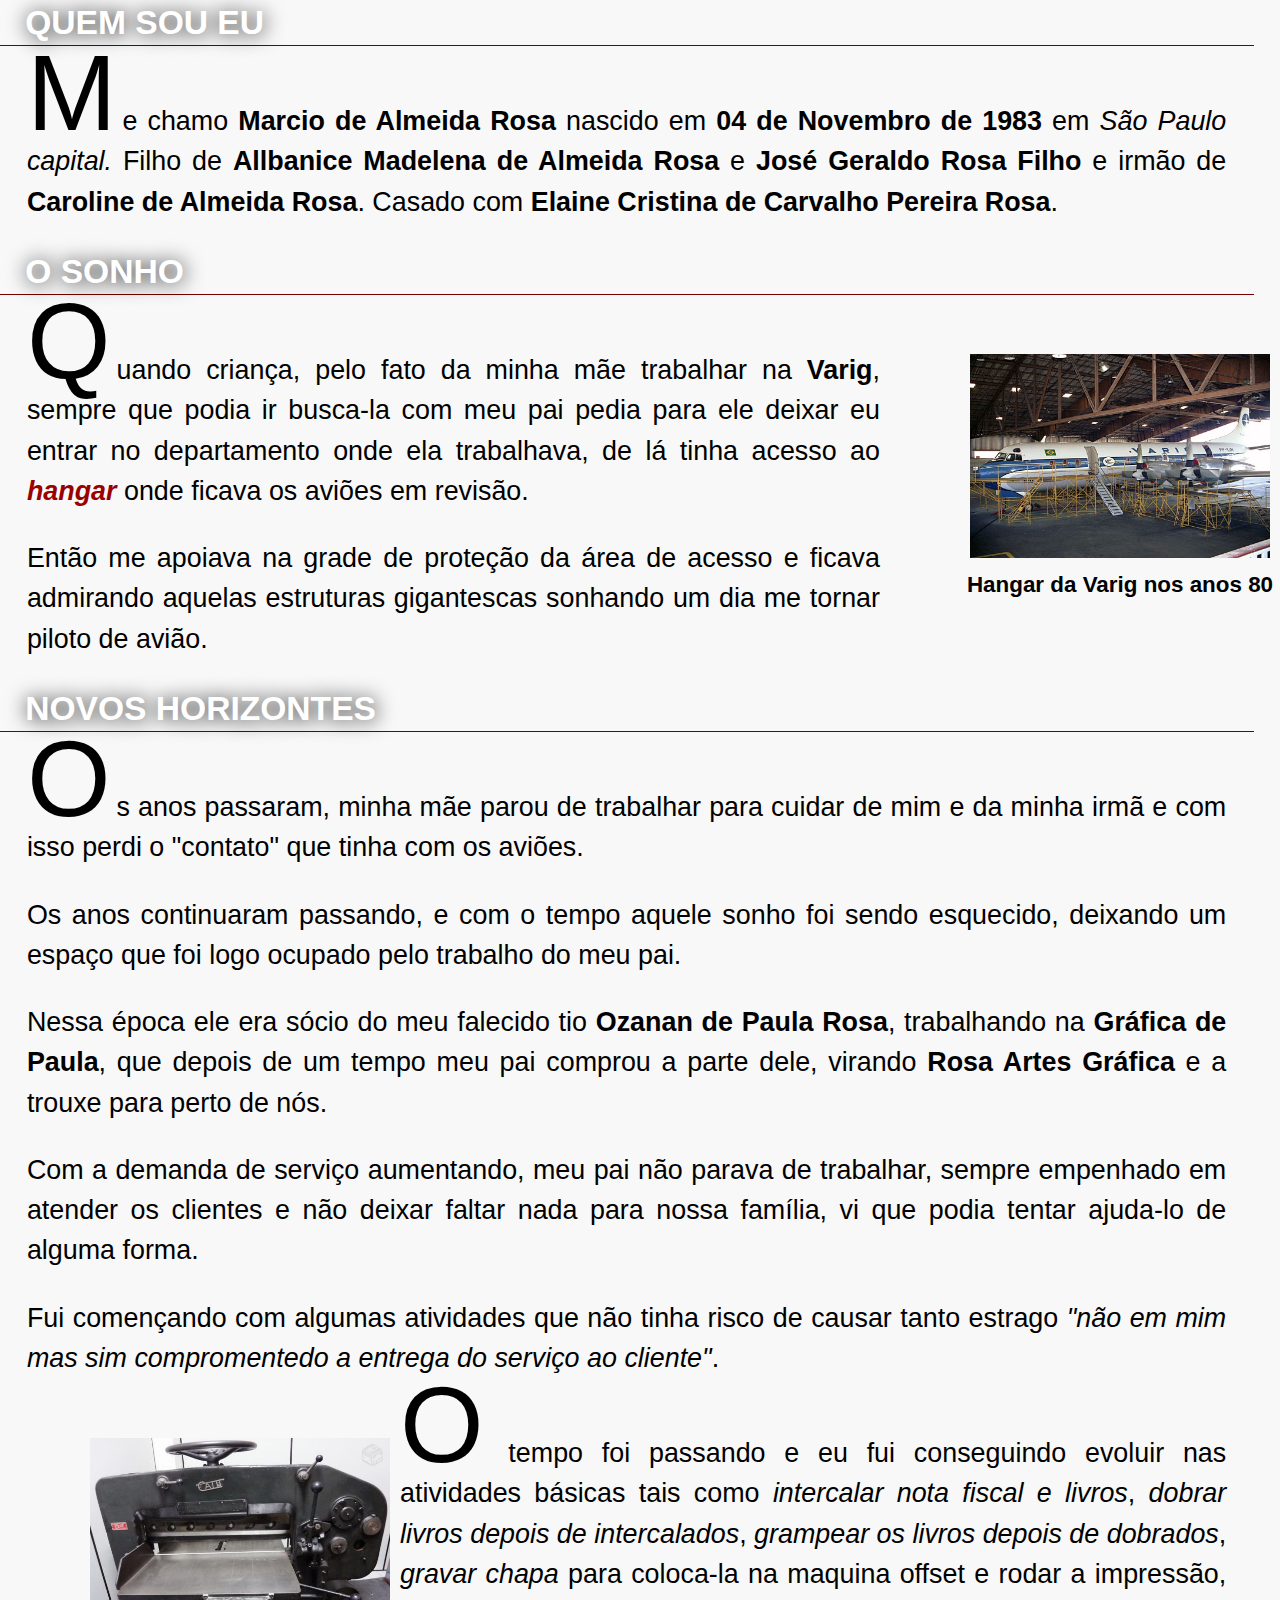
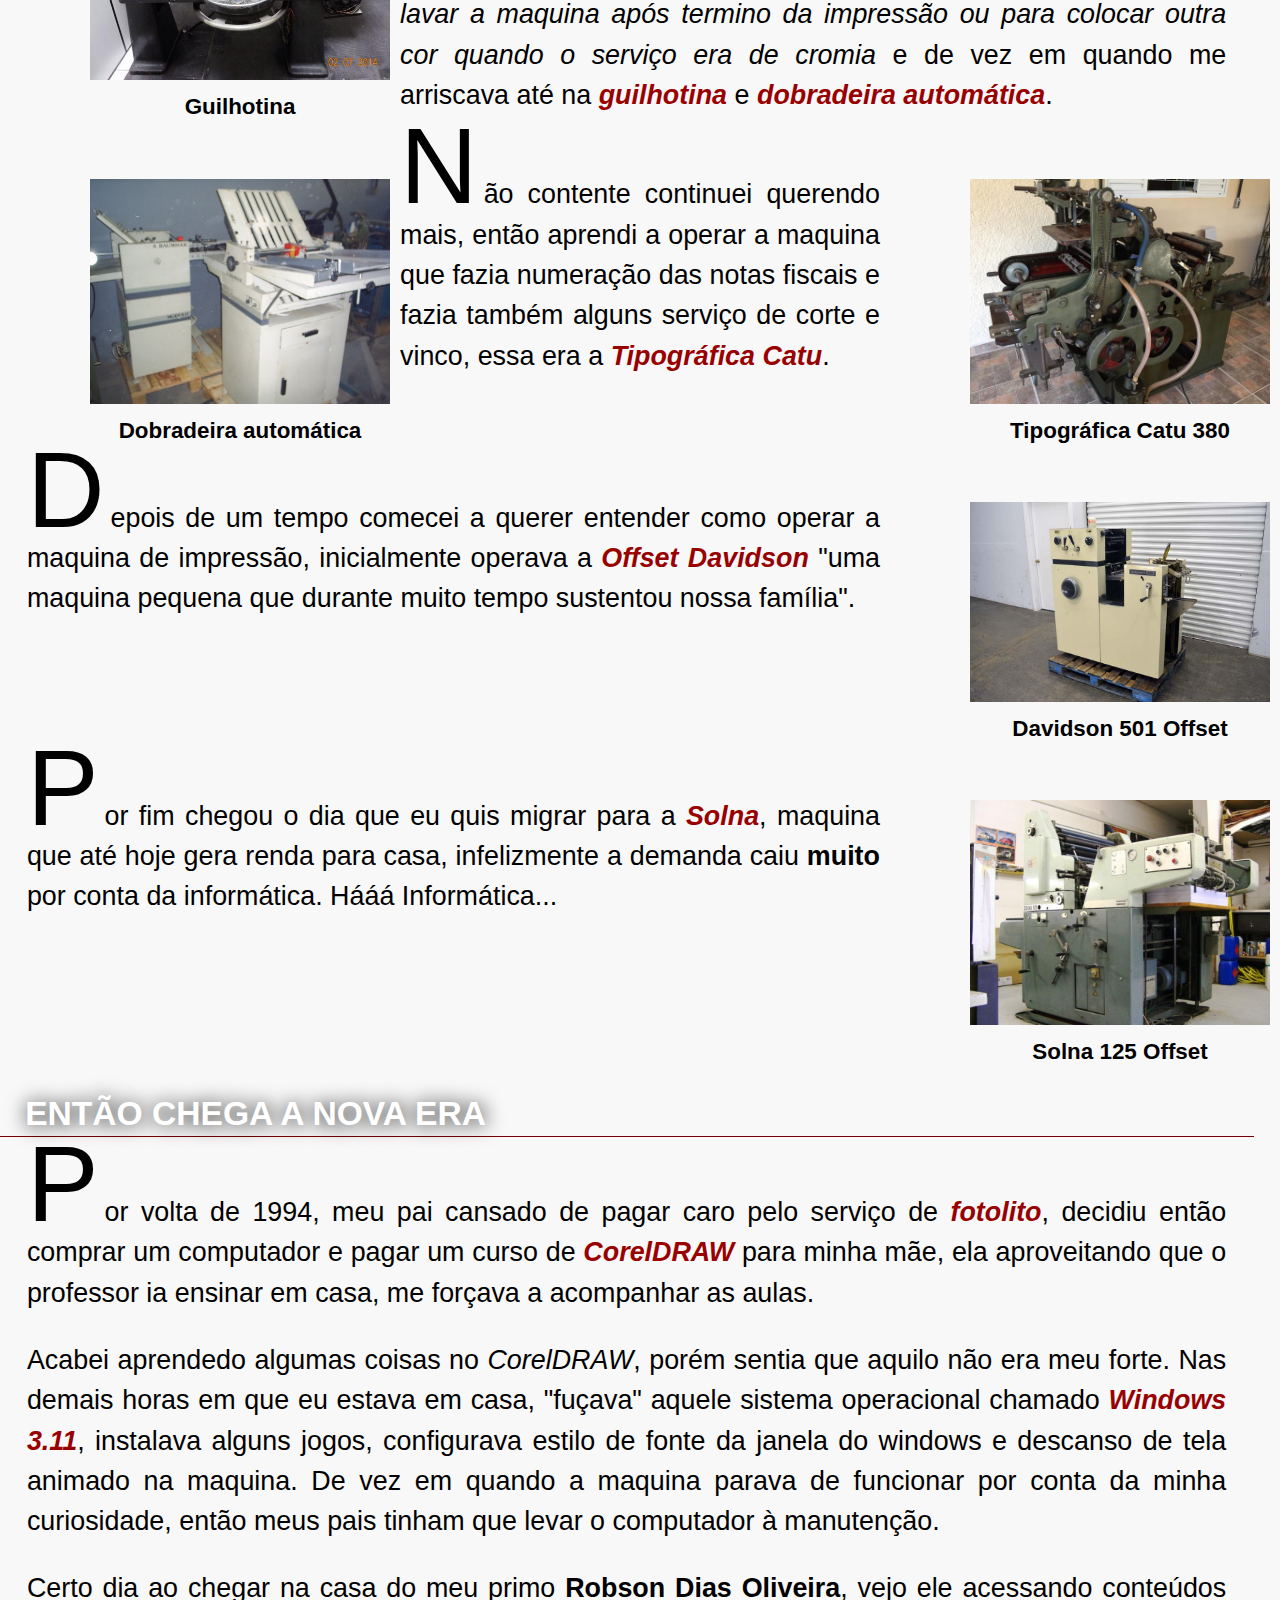
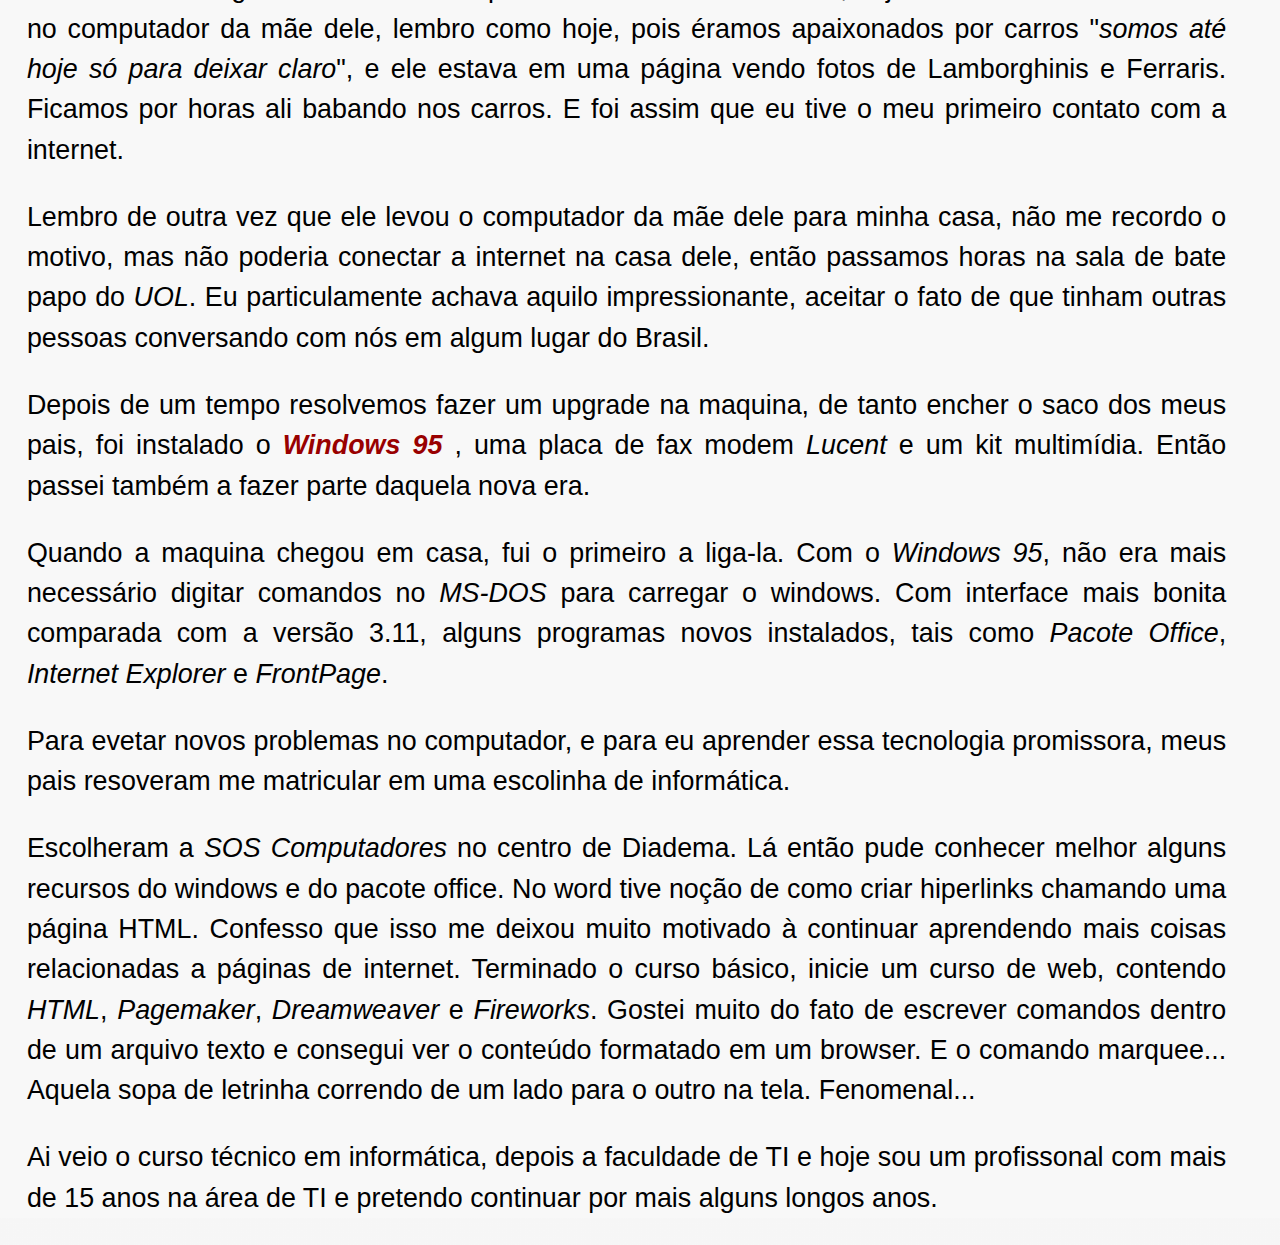
==== biografica.html @ c748dc2a "Ajuste para visualização em celular e visualização do boletim escolar conforme ano selecionado" ====
<!DOCTYPE>
<html>

<head>
    <meta charset="UTF-8">
    <title>Biografia de Marcio de Almeida Rosa</title>
    <link rel="stylesheet" type="text/css" href="css/normalize.css">
    <link rel="stylesheet" type="text/css" href="css/site.css">
    <link rel="stylesheet" type="text/css" href="css/biografia.css">
</head>

<body class="conteudo">
    <h2 class="borda-eslilizada-1">Quem sou eu</h2>
    <section>
        <p>
            Me chamo <strong>Marcio de Almeida Rosa</strong> nascido em <strong>04 de Novembro de 1983</strong> em <em>São Paulo capital.</em> Filho de <strong>Allbanice Madelena de Almeida Rosa</strong> e
            <strong>José Geraldo Rosa Filho</strong> e irmão de <strong>Caroline de Almeida Rosa</strong>. Casado com <strong>Elaine Cristina de Carvalho Pereira Rosa</strong>.
        </p>
    </section>
    <h2 class="borda-eslilizada-1">O sonho</h2>
    <section>
        <div class="imagem-direita">
            <figure class="local-img" tabindex="1">
                <img src="img/hangar_varig.jpg" alt="Imagem do hangar da Varig nos anos 80">
                <figcaption><strong>Hangar da Varig nos anos 80</strong></figcaption>
            </figure>
        </div>
        <section>
            <p>
                Quando criança, pelo fato da minha mãe trabalhar na <strong>Varig</strong>, sempre que podia ir busca-la com meu pai pedia para ele deixar eu entrar no departamento onde ela trabalhava, de lá tinha acesso ao <a href="http://www.varig-airlines.com/pt/20.htm"
                    target="_blank">hangar</a> onde ficava os aviões em revisão.
            </p>
            <p>
                Então me apoiava na grade de proteção da área de acesso e ficava admirando aquelas estruturas gigantescas sonhando um dia me tornar piloto de avião.
            </p>
        </section>
    </section>
    <h2 class="borda-eslilizada-1 clear-fix">Novos horizontes</h2>
    <section>
        <p>Os anos passaram, minha mãe parou de trabalhar para cuidar de mim e da minha irmã e com isso perdi o "contato" que tinha com os aviões.</p>
        <p>Os anos continuaram passando, e com o tempo aquele sonho foi sendo esquecido, deixando um espaço que foi logo ocupado pelo trabalho do meu pai.</p>
        <p>
            Nessa época ele era sócio do meu falecido tio <strong>Ozanan de Paula Rosa</strong>, trabalhando na <strong>Gráfica de Paula</strong>, que depois de um tempo meu pai comprou a parte dele, virando
            <strong>Rosa Artes Gráfica</strong> e a trouxe para perto de nós.
        </p>
        <p>Com a demanda de serviço aumentando, meu pai não parava de trabalhar, sempre empenhado em atender os clientes e não deixar faltar nada para nossa família, vi que podia tentar ajuda-lo de alguma forma.</p>
        <p>Fui començando com algumas atividades que não tinha risco de causar tanto estrago <em>"não em mim mas sim compromentedo a entrega do serviço ao cliente"</em>.</p>
    </section>
    <section>
        <div class="imagem-esquerda">
            <figure class="local-img" tabindex="1">
                <img src="img/maquina_cortar_grafica.jpg" alt="Imagem de uma guilhotina antiga">
                <figcaption><strong>Guilhotina</strong></figcaption>
            </figure>
        </div>
        <section>
            <p>
                O tempo foi passando e eu fui conseguindo evoluir nas atividades básicas tais como <em>intercalar nota fiscal e livros</em>, <em>dobrar livros depois de intercalados</em>,
                <em>grampear os livros depois de dobrados</em>, <em>gravar chapa</em> para coloca-la na maquina offset e rodar a impressão, <em>lavar a maquina após termino da impressão ou para colocar outra cor quando o serviço era de cromia</em> e de
                vez em quando me arriscava até na <a href="https://www.youtube.com/watch?v=y5ztr_661ZU" target="_blank">guilhotina</a> e <a href="https://www.youtube.com/watch?time_continue=32&v=1kUz9QB5qeY" target="_blank">dobradeira automática</a>.
            </p>
        </section>
    </section>
    <section class="clear-fix">
        <div class="imagem-esquerda">
            <figure class="local-img" tabindex="1">
                <img src="img/maquina_dobradeira_grafica.jpg" alt="Imagem de uma dobradeira automática">
                <figcaption><strong>Dobradeira automática</strong></figcaption>
            </figure>
        </div>
        <div class="imagem-direita">
            <figure class="local-img" tabindex="1">
                <img src="img/tipografica_catu_grafica.jpg" alt="Imagem de uma tipográfica catu">
                <figcaption><strong>Tipográfica Catu 380</strong></figcaption>
            </figure>
        </div>
        <section>
            <p>
                Não contente continuei querendo mais, então aprendi a operar a maquina que fazia numeração das notas fiscais e fazia também alguns serviço de corte e vinco, essa era a <a href="https://www.youtube.com/watch?v=6fKL7Th2LVs" target="_blank">Tipográfica Catu</a>.
            </p>
        </section>
    </section>
    <section class="clear-fix">
        <div class="imagem-direita">
            <figure class="local-img" tabindex="1">
                <img src="img/davidson_501_offset_grafica.jpg" alt="Imagem de uma Davidson 501 Offset">
                <figcaption><strong>Davidson 501 Offset</strong></figcaption>
            </figure>
        </div>
        <section>
            <p>
                Depois de um tempo comecei a querer entender como operar a maquina de impressão, inicialmente operava a <a href="https://www.youtube.com/watch?v=--Hz4VK9nPY" target="_blank">Offset Davidson</a> "uma maquina pequena que durante muito tempo
                sustentou nossa família".
            </p>
        </section>

    </section>
    <section class="clear-fix">
        <div class="imagem-direita">
            <figure class="local-img" tabindex="1">
                <img src="img/sona_125_grafica.jpg" alt="Imagem de uma Solna 125 Offset">
                <figcaption><strong>Solna 125 Offset</strong></figcaption>
            </figure>
        </div>
        <section>
            <p>
                Por fim chegou o dia que eu quis migrar para a <a href="https://www.youtube.com/watch?v=kKbtfxaN4LA" target="_blank">Solna</a>, maquina que até hoje gera renda para casa, infelizmente a demanda caiu <strong>muito</strong> por conta da
                informática. Hááá Informática...
            </p>
        </section>
    </section>
    <h2 class="borda-eslilizada-1 clear-fix">Então chega a nova era</h2>
    <section>
        <p>
            Por volta de 1994, meu pai cansado de pagar caro pelo serviço de <a href="https://pt.wikipedia.org/wiki/Fotolito" target="_blank">fotolito</a>, decidiu então comprar um computador e pagar um curso de <a href="https://pt.wikipedia.org/wiki/CorelDRAW"
                target="_blank">CorelDRAW</a> para minha mãe, ela aproveitando que o professor ia ensinar em casa, me forçava a acompanhar as aulas.
        </p>
        <p>
            Acabei aprendedo algumas coisas no <em>CorelDRAW</em>, porém sentia que aquilo não era meu forte. Nas demais horas em que eu estava em casa, "fuçava" aquele sistema operacional chamado <a href="https://pt.wikipedia.org/wiki/Windows_3.x" target="_blank">Windows 3.11</a>,
            instalava alguns jogos, configurava estilo de fonte da janela do windows e descanso de tela animado na maquina. De vez em quando a maquina parava de funcionar por conta da minha curiosidade, então meus pais tinham que levar o computador à
            manutenção.
        </p>
        <p>
            Certo dia ao chegar na casa do meu primo <strong>Robson Dias Oliveira</strong>, vejo ele acessando conteúdos no computador da mãe dele, lembro como hoje, pois éramos apaixonados por carros "<em>somos até hoje só para deixar claro</em>", e
            ele estava em uma página vendo fotos de Lamborghinis e Ferraris. Ficamos por horas ali babando nos carros. E foi assim que eu tive o meu primeiro contato com a internet.
        </p>
        <p>
            Lembro de outra vez que ele levou o computador da mãe dele para minha casa, não me recordo o motivo, mas não poderia conectar a internet na casa dele, então passamos horas na sala de bate papo do <em>UOL</em>. Eu particulamente achava aquilo
            impressionante, aceitar o fato de que tinham outras pessoas conversando com nós em algum lugar do Brasil.
        </p>
        <p>
            Depois de um tempo resolvemos fazer um upgrade na maquina, de tanto encher o saco dos meus pais, foi instalado o <a href="https://pt.wikipedia.org/wiki/Windows_95" target="_blank">Windows 95</a> , uma placa de fax modem <em>Lucent</em> e um
            kit multimídia. Então passei também a fazer parte daquela nova era.
        </p>
        <p>
            Quando a maquina chegou em casa, fui o primeiro a liga-la. Com o <em>Windows 95</em>, não era mais necessário digitar comandos no <em>MS-DOS</em> para carregar o windows. Com interface mais bonita comparada com a versão 3.11, alguns programas
            novos instalados, tais como <em>Pacote Office</em>, <em>Internet Explorer</em> e <em>FrontPage</em>.
        </p>
        <p>
            Para evetar novos problemas no computador, e para eu aprender essa tecnologia promissora, meus pais resoveram me matricular em uma escolinha de informática.
        </p>
        <p>
            Escolheram a <em>SOS Computadores</em> no centro de Diadema. Lá então pude conhecer melhor alguns recursos do windows e do pacote office. No word tive noção de como criar hiperlinks chamando uma página HTML. Confesso que isso me deixou muito
            motivado à continuar aprendendo mais coisas relacionadas a páginas de internet. Terminado o curso básico, inicie um curso de web, contendo <em>HTML</em>, <em>Pagemaker</em>, <em>Dreamweaver</em> e <em>Fireworks</em>. Gostei muito do fato de
            escrever comandos dentro de um arquivo texto e consegui ver o conteúdo formatado em um browser. E o comando marquee... Aquela sopa de letrinha correndo de um lado para o outro na tela. Fenomenal...
        </p>
        <p>
            Ai veio o curso técnico em informática, depois a faculdade de TI e hoje sou um profissonal com mais de 15 anos na área de TI e pretendo continuar por mais alguns longos anos.
        </p>
    </section>
</body>

</html>
---- css/site.css ----
.iFrame-temporario {
    width: 100%;
    max-width: 1620px;
    height: 5700px;
    border: 0;
    overflow: hidden;
    background-image: -moz-linear-gradient(to bottom, rgba(211, 211, 211, .2), rgba(211, 211, 211, .2));
    background-image: -o-linear-gradient(to bottom, rgba(211, 211, 211, .2), rgba(211, 211, 211, .2));
    background-image: -webkit-linear-gradient(to bottom, rgba(211, 211, 211, .2), rgba(211, 211, 211, .2));
    background-image: -ms-linear-gradient(to bottom, rgba(211, 211, 211, .2), rgba(211, 211, 211, .2));
    background-image: linear-gradient(to bottom, rgba(211, 211, 211, .2), rgba(211, 211, 211, .2));
}

* {
    -moz-box-sizing: border-box;
    -o-box-sizing: border-box;
    -webkit-box-sizing: border-box;
    -ms-box-sizing: border-box;
    box-sizing: border-box;
}

html {
    font-size: 140%;
    font-family: 'Josefin Sans', sans-serif;
    line-height: 1.5em;
    background-image: -moz-linear-gradient(to bottom, rgba(211, 211, 211, .2), rgba(211, 211, 211, .2));
    background-image: -o-linear-gradient(to bottom, rgba(211, 211, 211, .2), rgba(211, 211, 211, .2));
    background-image: -webkit-linear-gradient(to bottom, rgba(211, 211, 211, .2), rgba(211, 211, 211, .2));
    background-image: -ms-linear-gradient(to bottom, rgba(211, 211, 211, .2), rgba(211, 211, 211, .2));
    background-image: linear-gradient(to bottom, rgba(211, 211, 211, .2), rgba(211, 211, 211, .2));
}

strong {
    font-weight: bold;
}

em {
    font-style: italic;
}

body {
    margin: auto;
    background-color: rgb(248, 248, 248);
}

body p {
    font-family: 'Josefin Sans', sans-serif;
    text-align: justify;
    font-size: 1.2em;
    line-height: 1.5em;
    padding-left: 1em;
    padding-right: 2em;
}

.body-principal,
.header-principal,
.footer {
    max-width: 1620px;
}

.body-principal {
    margin-left: auto;
    margin-right: auto;
    text-align: center;
    width: 80%;
    margin-top: 6.875em;
    margin-bottom: 3.750em;
}

.conteudo h2 {
    color: #FFF;
    text-transform: uppercase;
    clear: both;
    margin: 0;
}

.clear-fix {
    clear: both;
}

.header-principal,
.footer {
    border-radius: 2.200em;
}

.header-principal,
.footer,
.boletim-nota {
    background-color: #000;
    background-color: rgba(0, 0, 0.8);
    background: linear-gradient(to bottom right, black, rgba(211, 211, 211, .3));
    background: -moz-linear-gradient(top, rgba(0, 0, 0.4), rgba(211, 211, 211, .3));
    background: -o-linear-gradient(top, rgba(0, 0, 0.), rgba(211, 211, 211, .3));
    background: -webkit-linear-gradient(top, rgba(0, 0, 0.4), rgba(211, 211, 211, .3));
    background: -ms-linear-gradient(top, rgba(0, 0, 0.4), rgba(211, 211, 211, .3));
    box-shadow: 4px 4px 25px 10px rgba(0, 0, 0, 0.75);
}

.header-principal {
    border: 0.200em solid #000;
    width: 100%;
    height: 6.250em;
    -moz-overflow: hidden;
    -o-overflow: hidden;
    -webkit-overflow: hidden;
    -ms-overflow: hidden;
    overflow: hidden;
    position: fixed;
    top: 0;
    /*left: 50%;*/
    left: 50%;
    transform: translate(-50%);
    -webkit-transform: -webkit-translate (-50%);
    transform: -moz-translate(-50%);
    transform: -o-translate(-50%);
    transform: -webkit-translate(-50%);
    transform: -ms-translate(-50%);
    color: white;
}

.header-principal h1 {
    text-align: left;
    margin: 0.625em 0;
    padding-left: 0.938em;
    float: left;
    display: block;
    width: 50%;
    font-family: 'Baloo', cursive;
}

.header-principal nav {
    float: right;
    display: block;
    width: 50%;
    text-align: right;
    padding-right: 1.875em;
}

.header-principal nav ul {
    list-style: none;
}

.header-principal nav ul li {
    display: inline-block;
    padding-right: 0.625em;
}

.header-principal nav ul li a {
    font-size: 1em;
}

.header-principal nav ul li a,
conteudo a,
a {
    text-decoration: none;
    color: #900;
    font-style: italic;
    font-weight: bold;
}

.main {
    clear: both;
}

.footer {
    position: fixed;
    bottom: 0;
    left: 50%;
    transform: translate(-50%);
    transform: -moz-translate(-50%);
    transform: -o-translate(-50%);
    transform: -webkit-translate(-50%);
    transform: -ms-translate(-50%);
    width: 100%;
    height: 3.125em;
    color: white;
}

.footer-register {
    float: left;
    width: 18.750em;
    text-align: center;
    position: relative;
    top: -0.625em;
}

.footer-social {
    float: right;
    width: 18.750em;
    display: block;
    position: relative;
    top: -0.625em;
}

.footer-social ul {
    list-style: none;
}

.footer-social ul li {
    list-style: none;
    display: inline-block;
    margin-right: 0.625em;
}

.footer-social ul li a {
    text-decoration: none;
    color: white;
    width: 2.500em;
    height: 2.500em;
    display: block;
    text-indent: -6249.938em;
}

.footer-social-github {
    background-image: url(../img/github.png);
    background-repeat: no-repeat;
}

.footer-social-linkedin {
    background-image: url(../img/linkedin.png);
    background-repeat: no-repeat;
}

.footer-social-twitter {
    background-image: url(../img/twitter.png);
    background-repeat: no-repeat;
}

.borda-eslilizada-1 {
    padding: 0.188em 0.750em 0.188em 0.750em;
    width: 98%;
    text-shadow: 1px 1px 20px black;
    background-image: linear-gradient(to top, #000 10%, #C00 80%, #000 10%);
    background-repeat: no-repeat;
    background-size: 100% 1px;
    background-position: 0 100%;
}

.header-principal>h1 {
    text-transform: uppercase;
    text-shadow: .1em .1em black;
}

.header-principal a {
    text-shadow: .1em .1em black;
}

a:hover,
a:focus,
.header-principal nav ul li a:hover,
.header-principal nav ul li a:focus {
    color: #f60;
    text-decoration: underline;
}
---- css/biografia.css ----
section p:first-child::first-letter {
    font-size: 4em;
    margin-right: .1ch;
}

.imagem-direita {
    float: right;
}

.imagem-esquerda {
    float: left;
}


/*configurando tempo de abertura de imagem e tamanho máximo para dar o efeito zoom*/

figure img {
    max-width: 100%;
    -moz-transition: all 1.0s;
    -o-transition: all 1.0s;
    -webkit-transition: all 1.0s;
    -ms-transition: all 1.0s;
    transition: all 1.0s;
}


/*ativando o zoom das imagens*/

figure:hover img,
figure:focus img {
    box-shadow: 0 0 0 99999px rgba(0, 0, 0, .3);
    transform: scale(1.2);
    -moz-transform: scale(1.2);
    -o-transform: scale(1.2);
    -webkit-transform: scale(1.2);
    -ms-transform: scale(1.2);
    transition: all 200ms ease-in;
    -moz-transition: all 200ms ease-in;
    -o-transition: all 200ms ease-in;
    -webkit-transition: all 200ms ease-in;
    -ms-transition: all 200ms ease-in;
    z-index: 99999;
}


/*configurando tamanho de todas as figuras*/

figure {
    width: 100%;
    text-align: center;
    /*margin: 0;
    padding: 0;*/
}


/*configuração do local onde vai a imagem*/

.local-img {
    width: 100%;
}

.local-img img {
    margin: 10px;
    max-width: 300px;
}
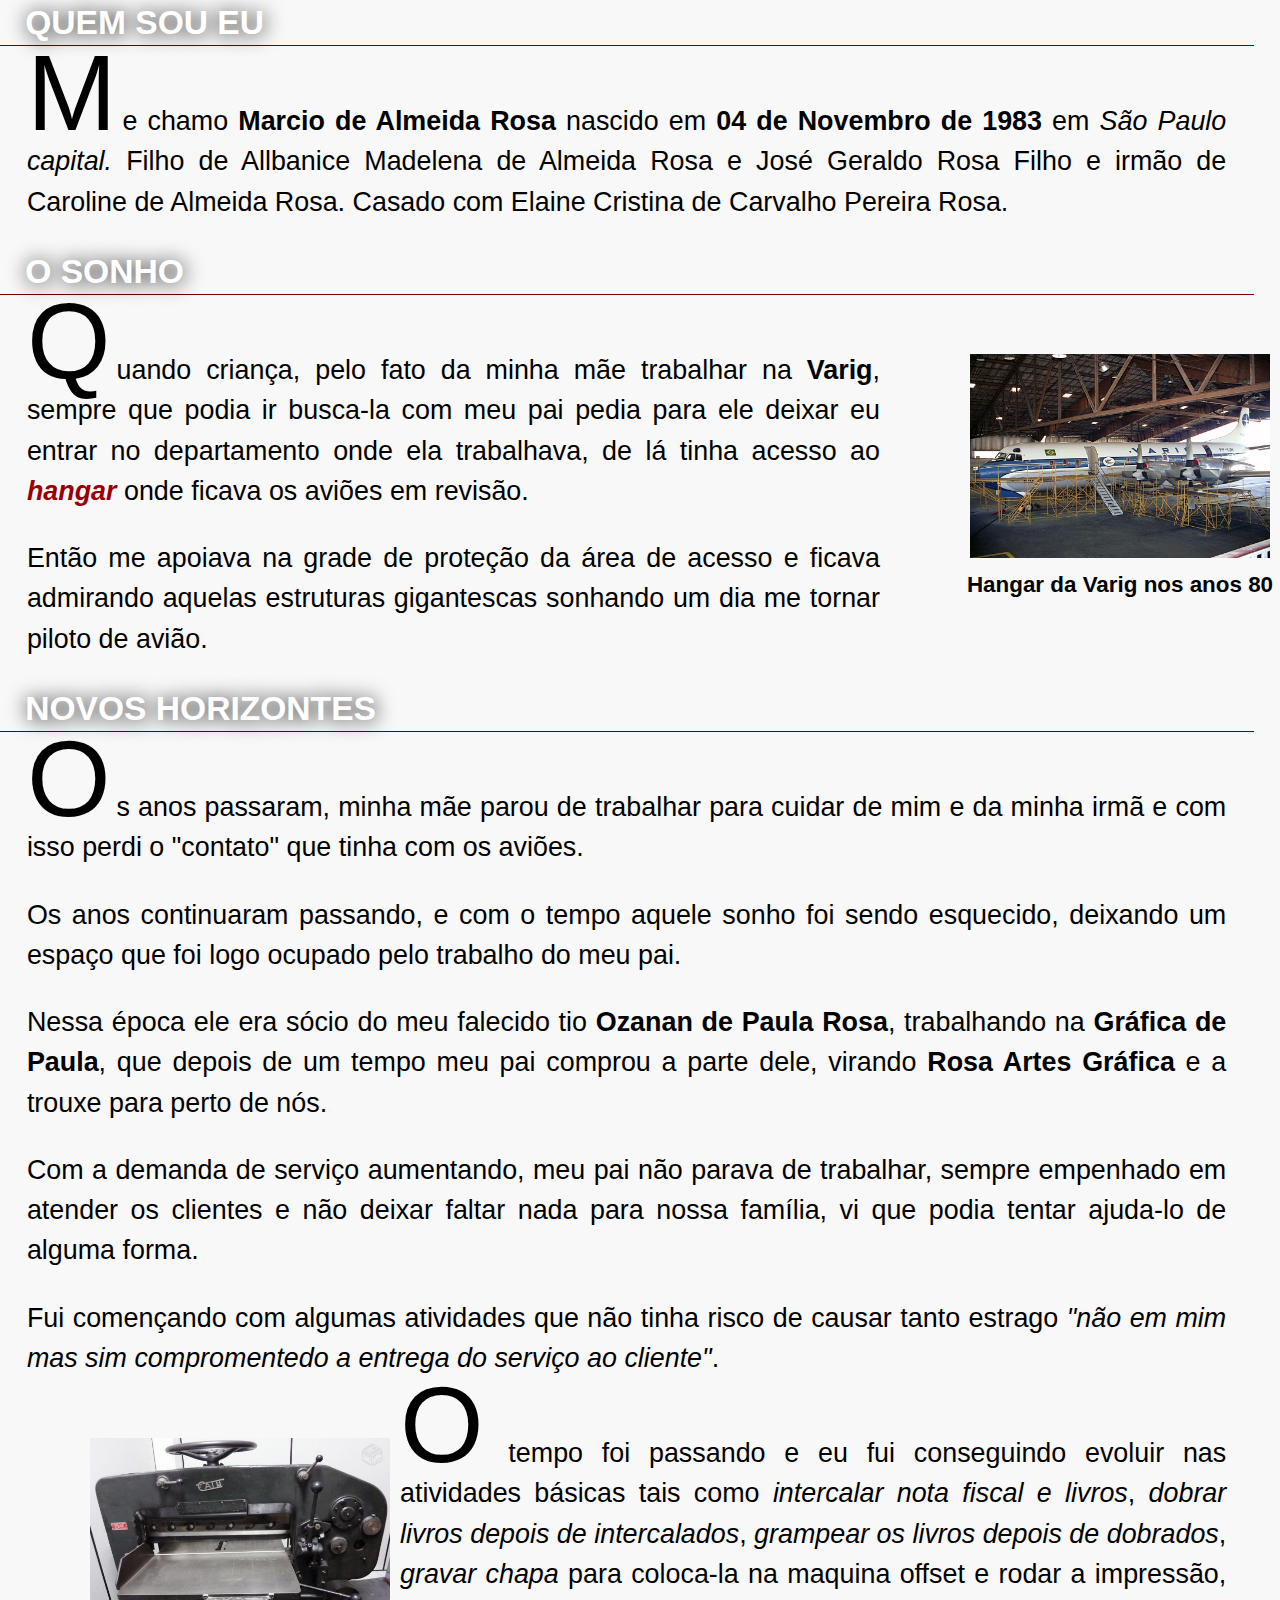
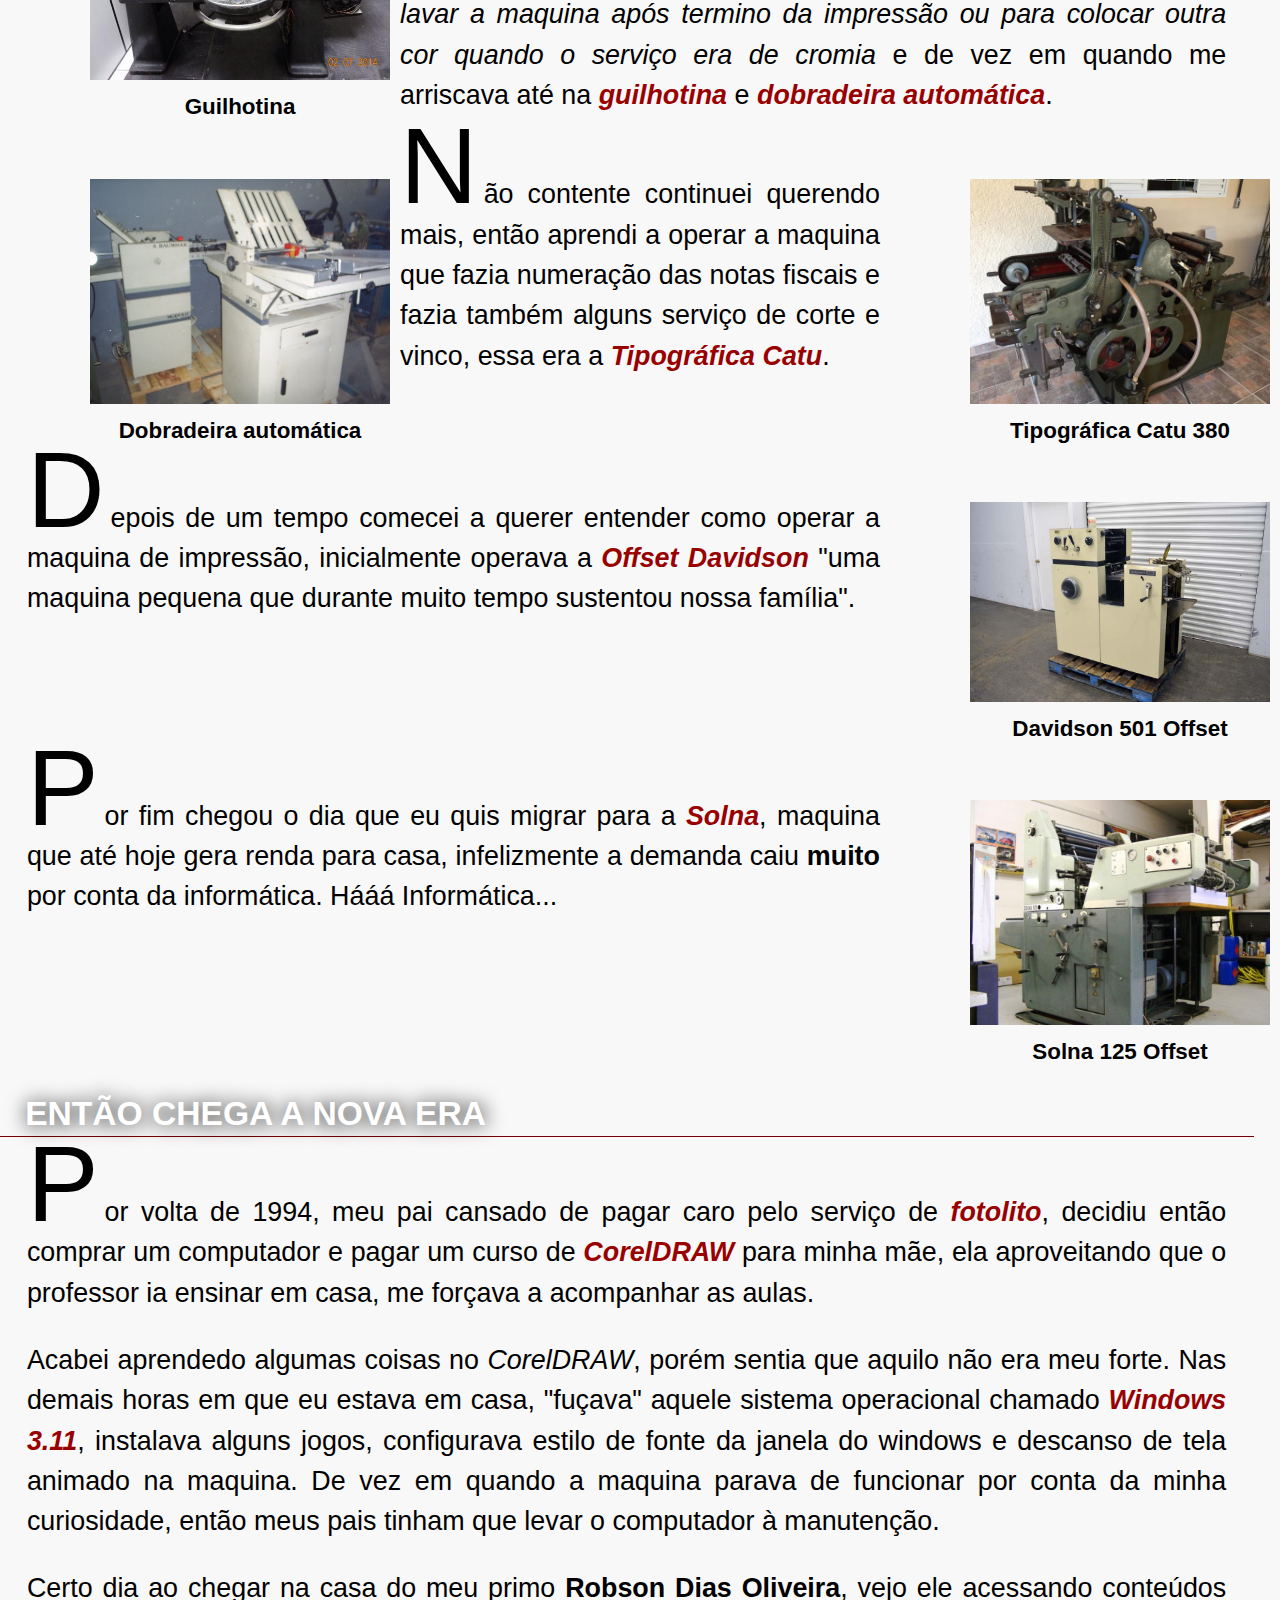
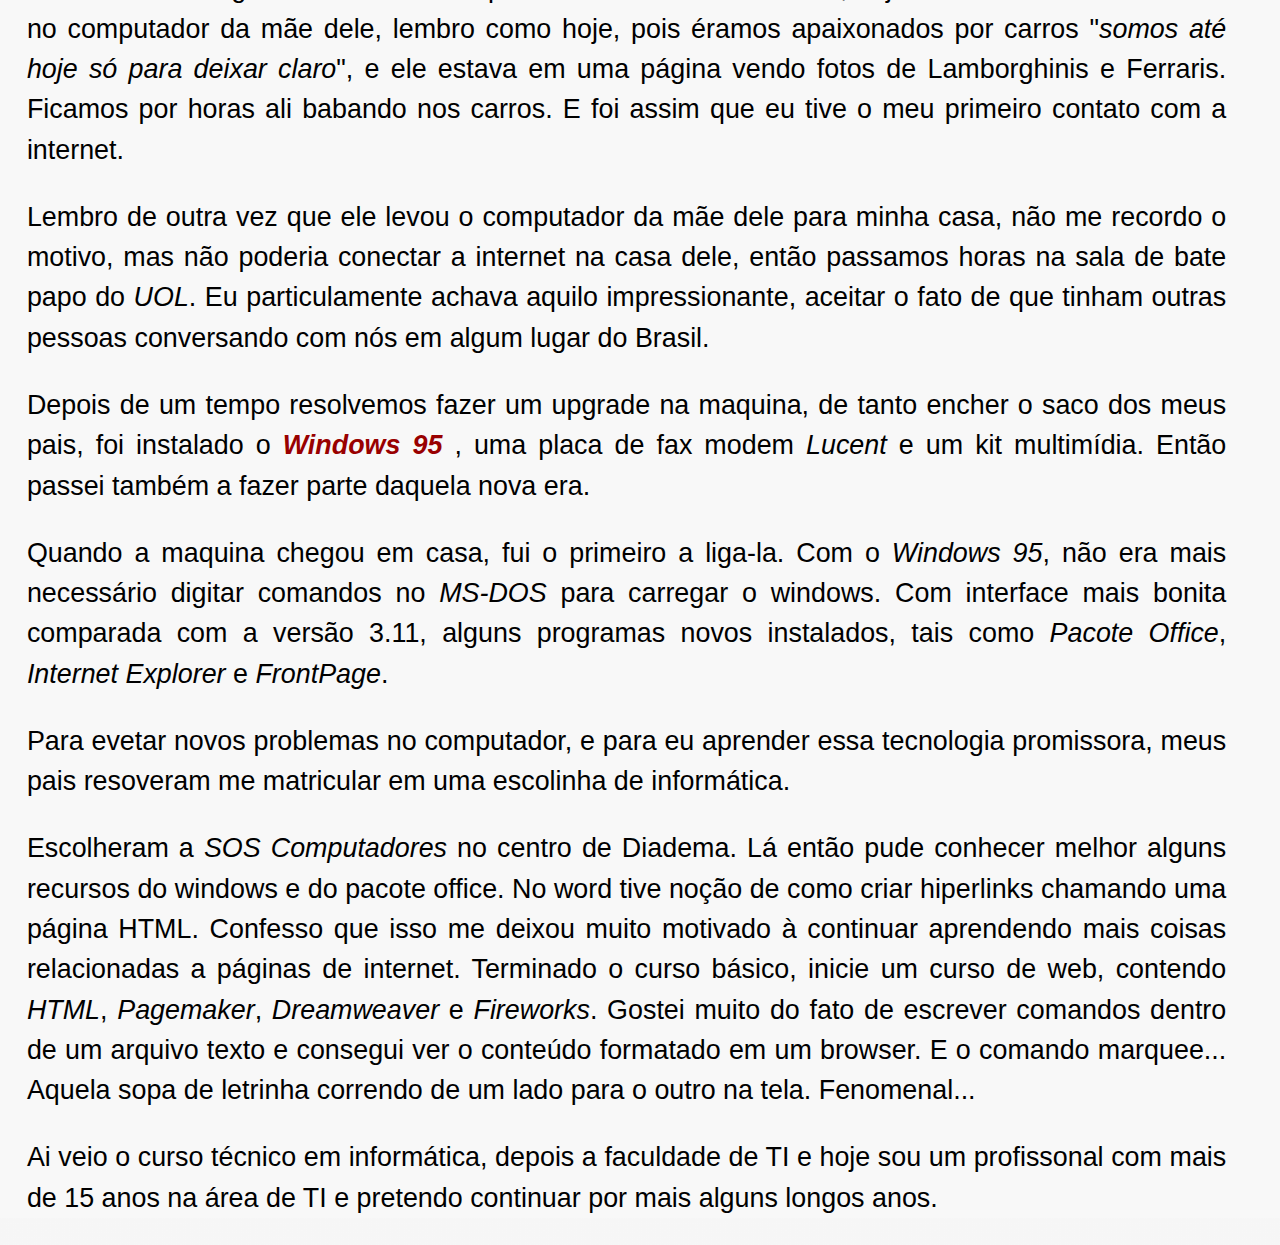
==== commit 782f117b: "Ajustando seleção do calendário para manter o boletim visível na tela" ====
--- a/biografica.html
+++ b/biografica.html
@@ -13,8 +13,8 @@
     <h2 class="borda-eslilizada-1">Quem sou eu</h2>
     <section>
         <p>
-            Me chamo <strong>Marcio de Almeida Rosa</strong> nascido em <strong>04 de Novembro de 1983</strong> em <em>São Paulo capital.</em> Filho de <strong>Allbanice Madelena de Almeida Rosa</strong> e
-            <strong>José Geraldo Rosa Filho</strong> e irmão de <strong>Caroline de Almeida Rosa</strong>. Casado com <strong>Elaine Cristina de Carvalho Pereira Rosa</strong>.
+            Me chamo <strong>Marcio de Almeida Rosa</strong> nascido em <strong>04 de Novembro de 1983</strong> em <em>São Paulo capital.</em> Filho de Allbanice Madelena de Almeida Rosa e José Geraldo Rosa Filho e irmão de Caroline de Almeida Rosa. Casado
+            com Elaine Cristina de Carvalho Pereira Rosa.
         </p>
     </section>
     <h2 class="borda-eslilizada-1">O sonho</h2>
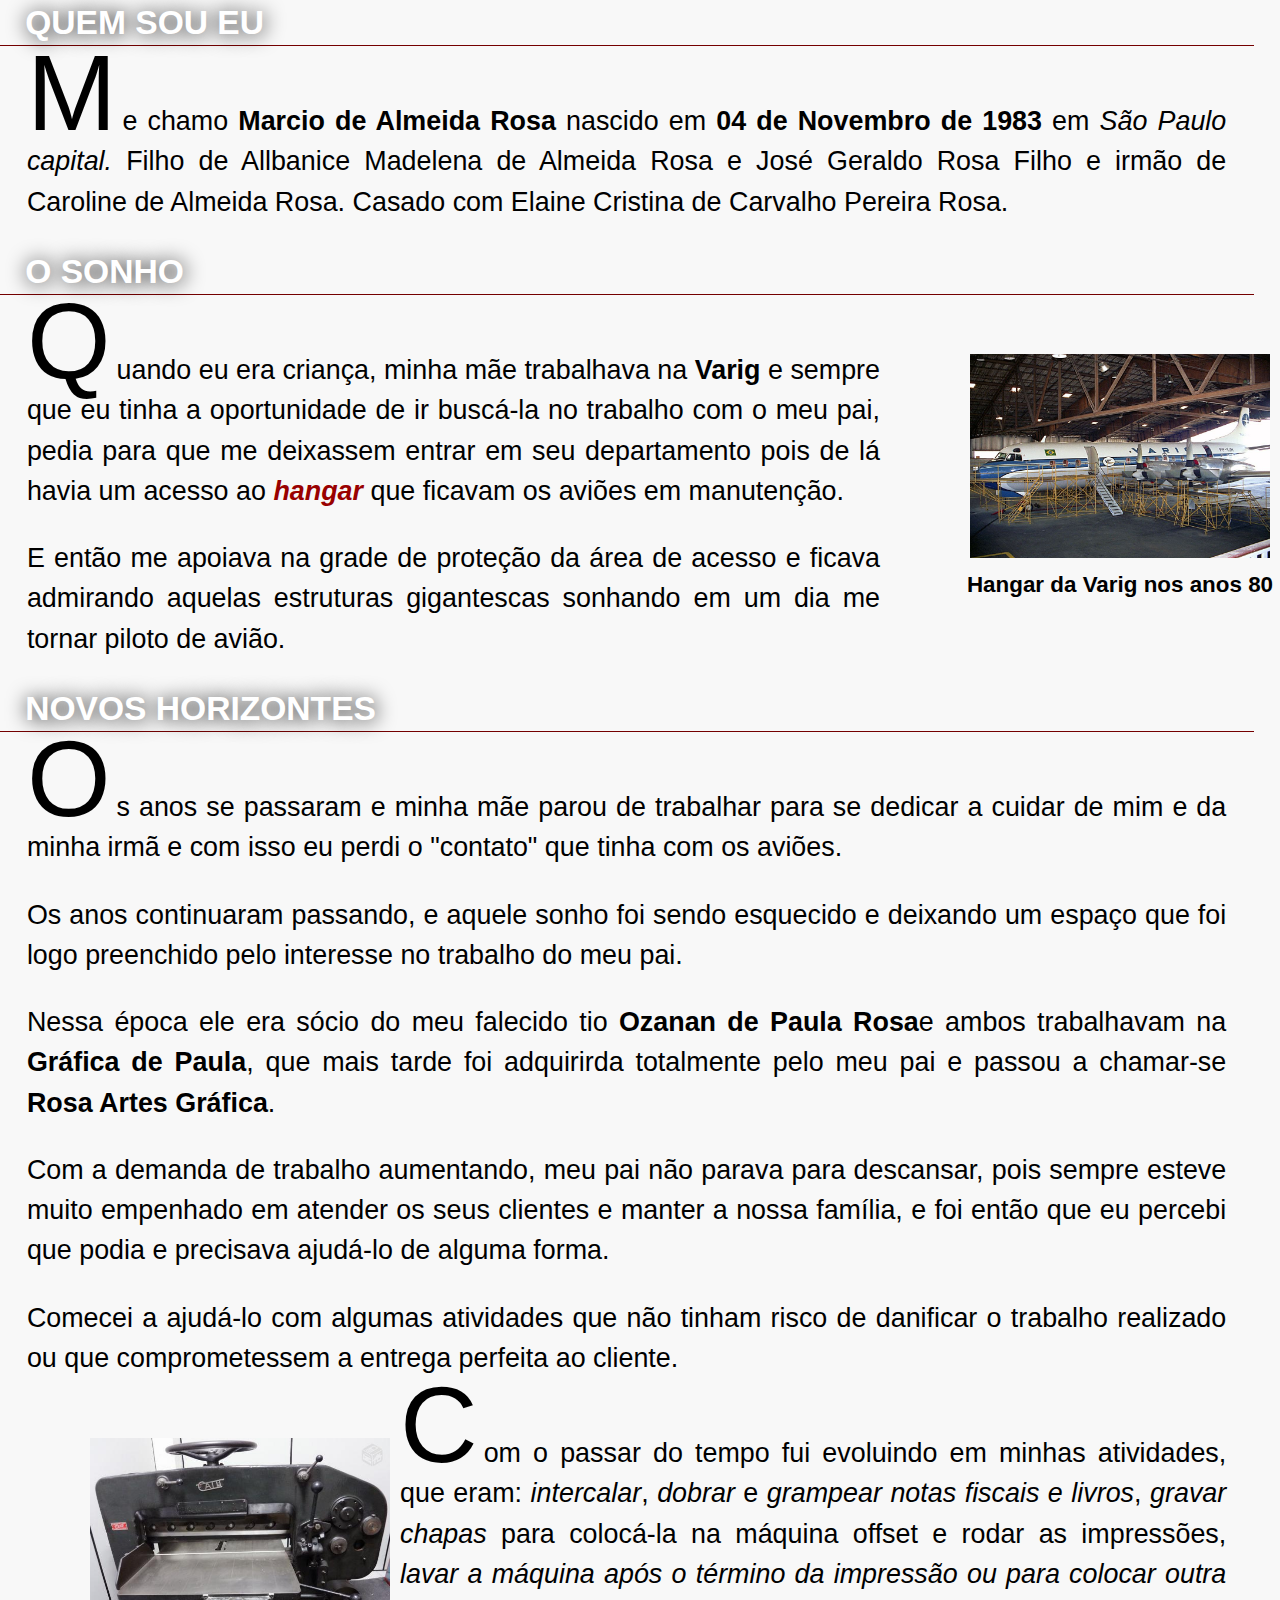
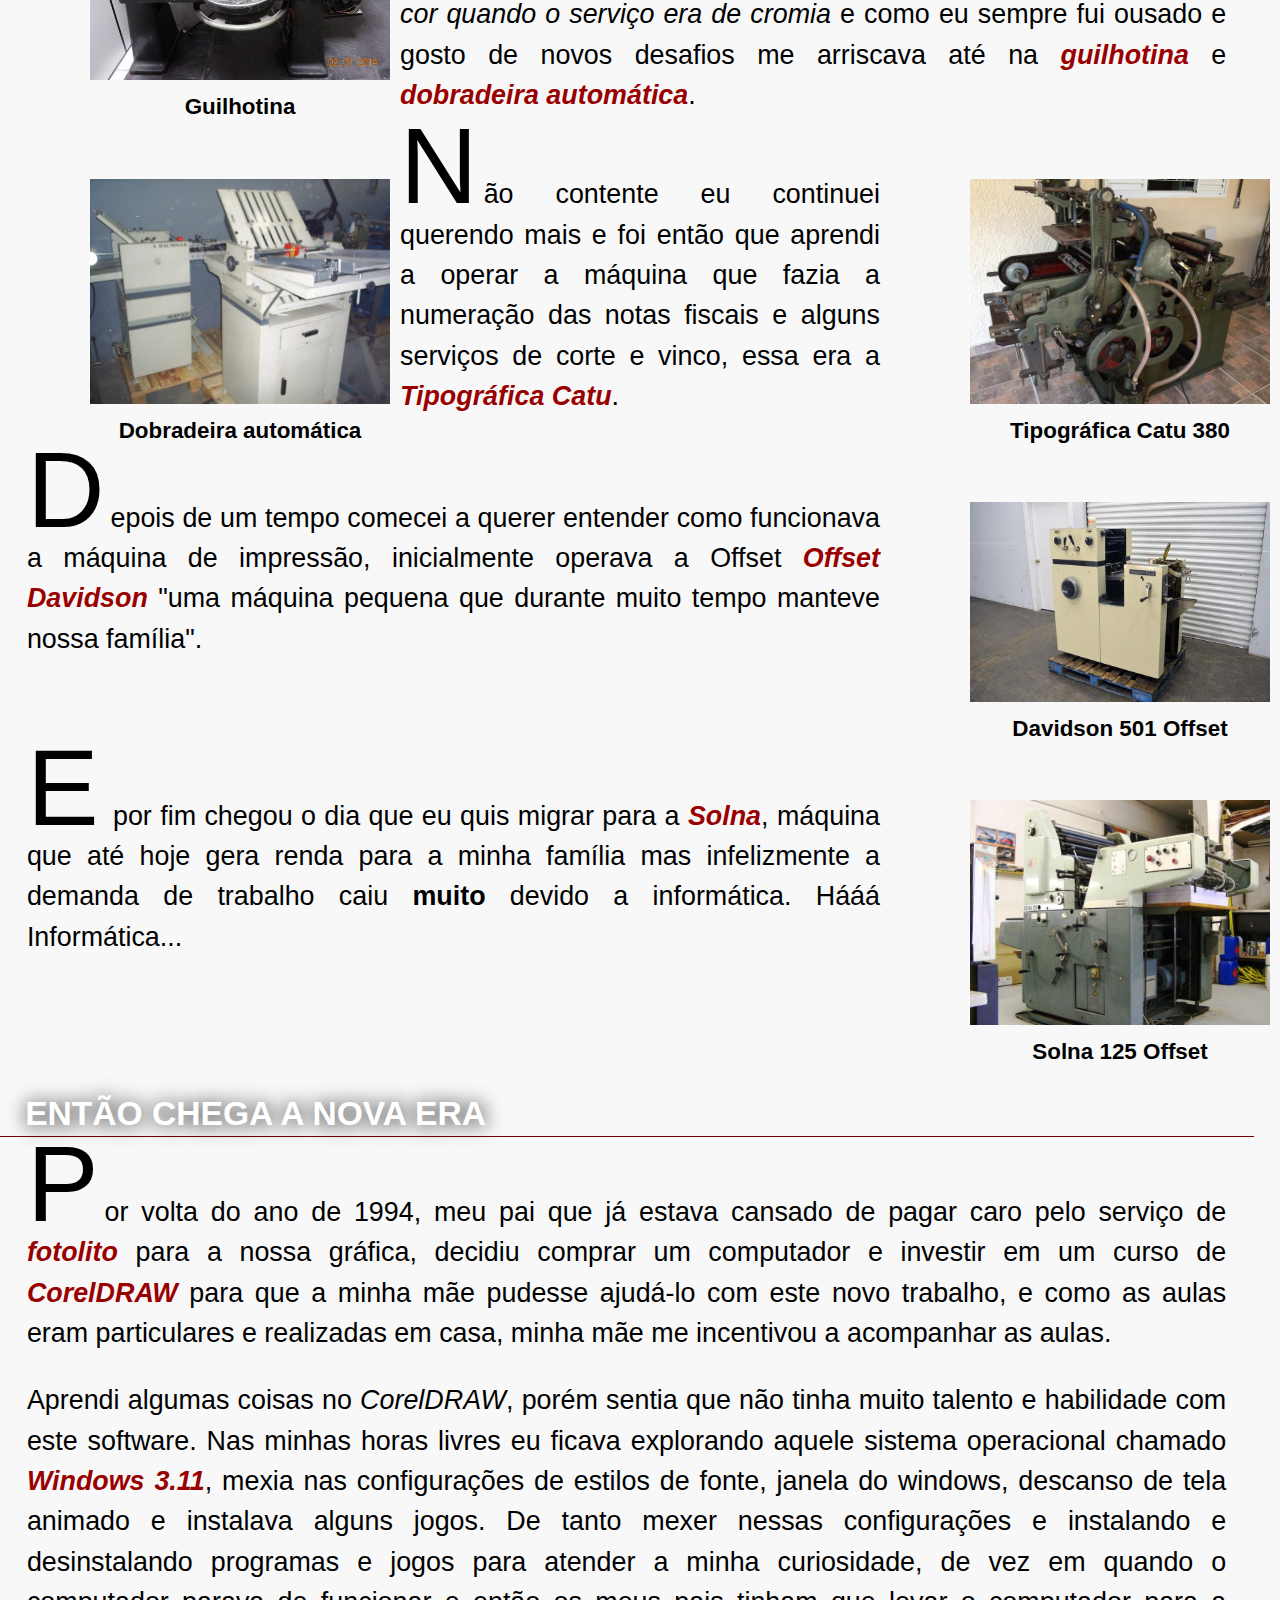
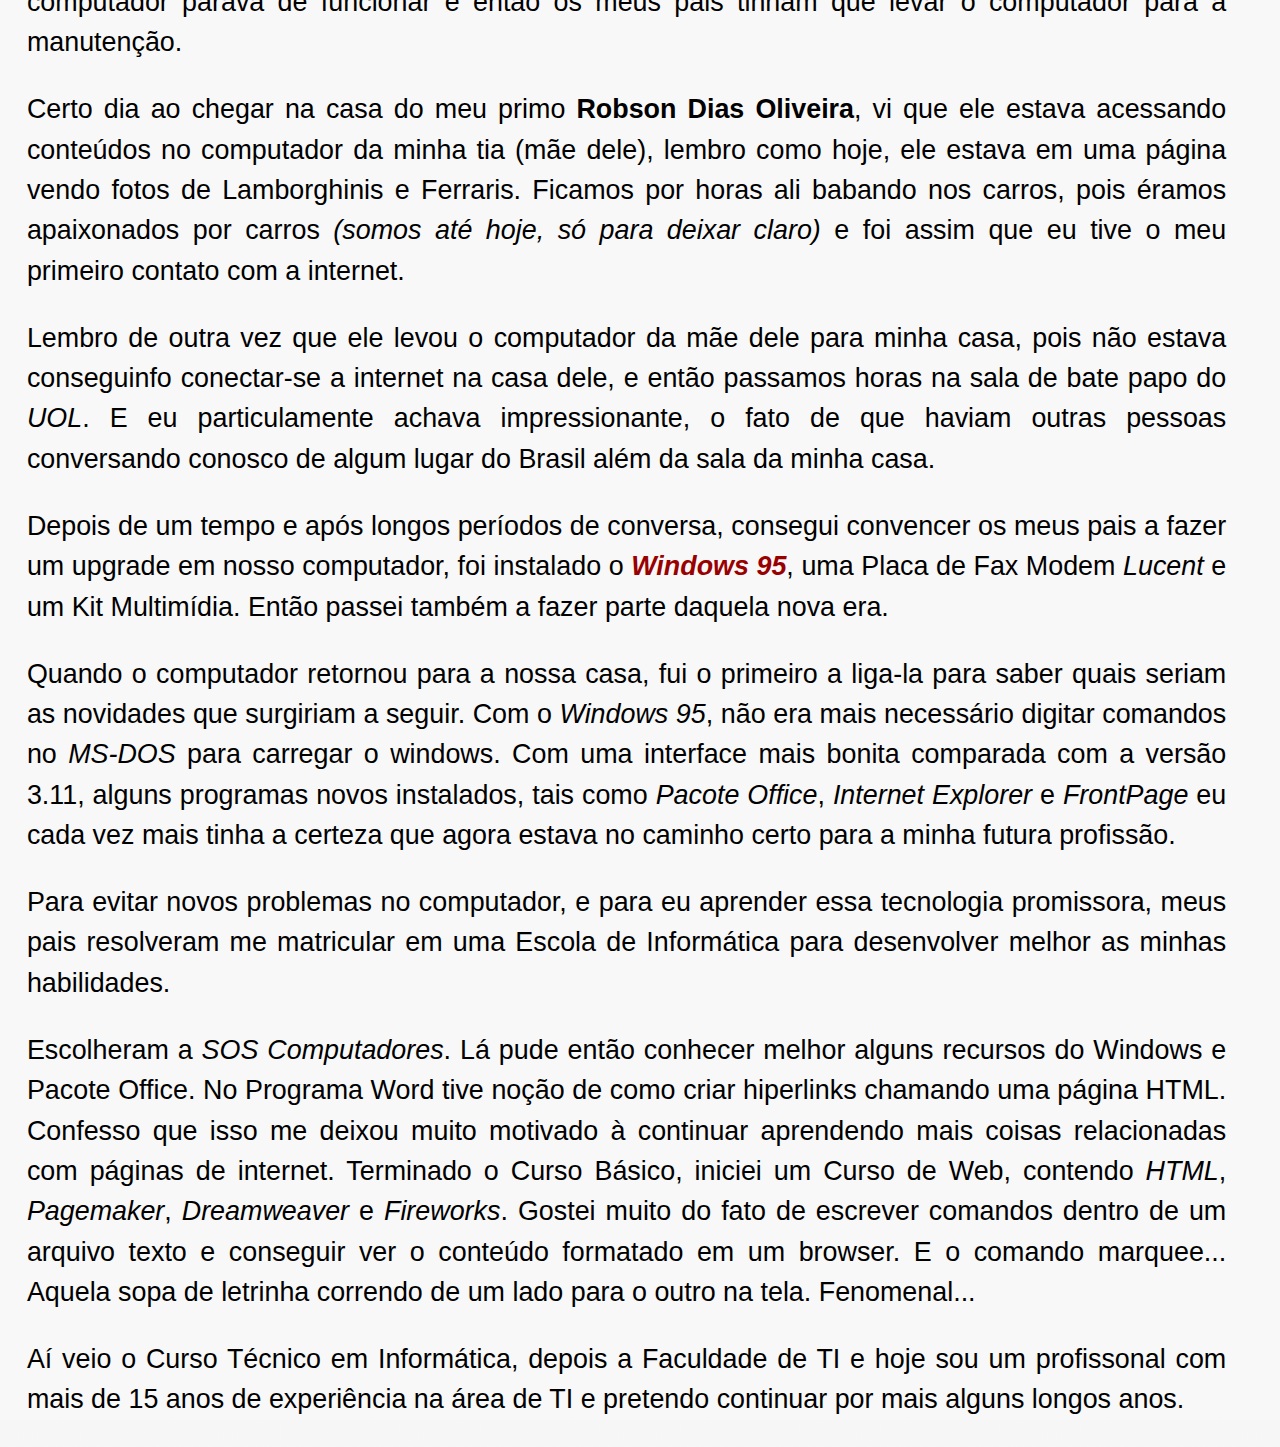
==== commit 226de6fa: "Alterações de texto da página de biografia" ====
--- a/biografica.html
+++ b/biografica.html
@@ -27,24 +27,23 @@
         </div>
         <section>
             <p>
-                Quando criança, pelo fato da minha mãe trabalhar na <strong>Varig</strong>, sempre que podia ir busca-la com meu pai pedia para ele deixar eu entrar no departamento onde ela trabalhava, de lá tinha acesso ao <a href="http://www.varig-airlines.com/pt/20.htm"
-                    target="_blank">hangar</a> onde ficava os aviões em revisão.
+                Quando eu era criança, minha mãe trabalhava na <strong>Varig</strong> e sempre que eu tinha a oportunidade de ir buscá-la no trabalho com o meu pai, pedia para que me deixassem entrar em seu departamento pois de lá havia um acesso ao
+                <a href="http://www.varig-airlines.com/pt/20.htm" target="_blank">hangar</a> que ficavam os aviões em manutenção.
             </p>
             <p>
-                Então me apoiava na grade de proteção da área de acesso e ficava admirando aquelas estruturas gigantescas sonhando um dia me tornar piloto de avião.
+                E então me apoiava na grade de proteção da área de acesso e ficava admirando aquelas estruturas gigantescas sonhando em um dia me tornar piloto de avião.
             </p>
         </section>
     </section>
     <h2 class="borda-eslilizada-1 clear-fix">Novos horizontes</h2>
     <section>
-        <p>Os anos passaram, minha mãe parou de trabalhar para cuidar de mim e da minha irmã e com isso perdi o "contato" que tinha com os aviões.</p>
-        <p>Os anos continuaram passando, e com o tempo aquele sonho foi sendo esquecido, deixando um espaço que foi logo ocupado pelo trabalho do meu pai.</p>
+        <p>Os anos se passaram e minha mãe parou de trabalhar para se dedicar a cuidar de mim e da minha irmã e com isso eu perdi o "contato" que tinha com os aviões.</p>
+        <p>Os anos continuaram passando, e aquele sonho foi sendo esquecido e deixando um espaço que foi logo preenchido pelo interesse no trabalho do meu pai.</p>
         <p>
-            Nessa época ele era sócio do meu falecido tio <strong>Ozanan de Paula Rosa</strong>, trabalhando na <strong>Gráfica de Paula</strong>, que depois de um tempo meu pai comprou a parte dele, virando
-            <strong>Rosa Artes Gráfica</strong> e a trouxe para perto de nós.
+            Nessa época ele era sócio do meu falecido tio <strong>Ozanan de Paula Rosa</strong>e ambos trabalhavam na <strong>Gráfica de Paula</strong>, que mais tarde foi adquirirda totalmente pelo meu pai e passou a chamar-se <strong>Rosa Artes Gráfica</strong>.
         </p>
-        <p>Com a demanda de serviço aumentando, meu pai não parava de trabalhar, sempre empenhado em atender os clientes e não deixar faltar nada para nossa família, vi que podia tentar ajuda-lo de alguma forma.</p>
-        <p>Fui començando com algumas atividades que não tinha risco de causar tanto estrago <em>"não em mim mas sim compromentedo a entrega do serviço ao cliente"</em>.</p>
+        <p>Com a demanda de trabalho aumentando, meu pai não parava para descansar, pois sempre esteve muito empenhado em atender os seus clientes e manter a nossa família, e foi então que eu percebi que podia e precisava ajudá-lo de alguma forma.</p>
+        <p>Comecei a ajudá-lo com algumas atividades que não tinham risco de danificar o trabalho realizado ou que comprometessem a entrega perfeita ao cliente.</p>
     </section>
     <section>
         <div class="imagem-esquerda">
@@ -55,9 +54,9 @@
         </div>
         <section>
             <p>
-                O tempo foi passando e eu fui conseguindo evoluir nas atividades básicas tais como <em>intercalar nota fiscal e livros</em>, <em>dobrar livros depois de intercalados</em>,
-                <em>grampear os livros depois de dobrados</em>, <em>gravar chapa</em> para coloca-la na maquina offset e rodar a impressão, <em>lavar a maquina após termino da impressão ou para colocar outra cor quando o serviço era de cromia</em> e de
-                vez em quando me arriscava até na <a href="https://www.youtube.com/watch?v=y5ztr_661ZU" target="_blank">guilhotina</a> e <a href="https://www.youtube.com/watch?time_continue=32&v=1kUz9QB5qeY" target="_blank">dobradeira automática</a>.
+                Com o passar do tempo fui evoluindo em minhas atividades, que eram: <em>intercalar</em>, <em>dobrar</em> e <em>grampear notas fiscais e livros</em>, <em>gravar chapas</em> para colocá-la na máquina offset e rodar as impressões,
+                <em>lavar a máquina após o término da impressão ou para colocar outra cor quando o serviço era de cromia</em> e como eu sempre fui ousado e gosto de novos desafios me arriscava até na <a href="https://www.youtube.com/watch?v=y5ztr_661ZU"
+                    target="_blank">guilhotina</a> e <a href="https://www.youtube.com/watch?time_continue=32&v=1kUz9QB5qeY" target="_blank">dobradeira automática</a>.
             </p>
         </section>
     </section>
@@ -76,7 +75,7 @@
         </div>
         <section>
             <p>
-                Não contente continuei querendo mais, então aprendi a operar a maquina que fazia numeração das notas fiscais e fazia também alguns serviço de corte e vinco, essa era a <a href="https://www.youtube.com/watch?v=6fKL7Th2LVs" target="_blank">Tipográfica Catu</a>.
+                Não contente eu continuei querendo mais e foi então que aprendi a operar a máquina que fazia a numeração das notas fiscais e alguns serviços de corte e vinco, essa era a <a href="https://www.youtube.com/watch?v=6fKL7Th2LVs" target="_blank">Tipográfica Catu</a>.
             </p>
         </section>
     </section>
@@ -89,8 +88,8 @@
         </div>
         <section>
             <p>
-                Depois de um tempo comecei a querer entender como operar a maquina de impressão, inicialmente operava a <a href="https://www.youtube.com/watch?v=--Hz4VK9nPY" target="_blank">Offset Davidson</a> "uma maquina pequena que durante muito tempo
-                sustentou nossa família".
+                Depois de um tempo comecei a querer entender como funcionava a máquina de impressão, inicialmente operava a Offset <a href="https://www.youtube.com/watch?v=--Hz4VK9nPY" target="_blank">Offset Davidson</a> "uma máquina pequena que durante
+                muito tempo manteve nossa família".
             </p>
         </section>
 
@@ -104,48 +103,50 @@
         </div>
         <section>
             <p>
-                Por fim chegou o dia que eu quis migrar para a <a href="https://www.youtube.com/watch?v=kKbtfxaN4LA" target="_blank">Solna</a>, maquina que até hoje gera renda para casa, infelizmente a demanda caiu <strong>muito</strong> por conta da
-                informática. Hááá Informática...
+                E por fim chegou o dia que eu quis migrar para a <a href="https://www.youtube.com/watch?v=kKbtfxaN4LA" target="_blank">Solna</a>, máquina que até hoje gera renda para a minha família mas infelizmente a demanda de trabalho caiu <strong>muito</strong>                devido a informática. Hááá Informática...
             </p>
         </section>
     </section>
     <h2 class="borda-eslilizada-1 clear-fix">Então chega a nova era</h2>
     <section>
         <p>
-            Por volta de 1994, meu pai cansado de pagar caro pelo serviço de <a href="https://pt.wikipedia.org/wiki/Fotolito" target="_blank">fotolito</a>, decidiu então comprar um computador e pagar um curso de <a href="https://pt.wikipedia.org/wiki/CorelDRAW"
-                target="_blank">CorelDRAW</a> para minha mãe, ela aproveitando que o professor ia ensinar em casa, me forçava a acompanhar as aulas.
+            Por volta do ano de 1994, meu pai que já estava cansado de pagar caro pelo serviço de <a href="https://pt.wikipedia.org/wiki/Fotolito" target="_blank">fotolito</a> para a nossa gráfica, decidiu comprar um computador e investir em um curso
+            de <a href="https://pt.wikipedia.org/wiki/CorelDRAW" target="_blank">CorelDRAW</a> para que a minha mãe pudesse ajudá-lo com este novo trabalho, e como as aulas eram particulares e realizadas em casa, minha mãe me incentivou a acompanhar as
+            aulas.
         </p>
         <p>
-            Acabei aprendedo algumas coisas no <em>CorelDRAW</em>, porém sentia que aquilo não era meu forte. Nas demais horas em que eu estava em casa, "fuçava" aquele sistema operacional chamado <a href="https://pt.wikipedia.org/wiki/Windows_3.x" target="_blank">Windows 3.11</a>,
-            instalava alguns jogos, configurava estilo de fonte da janela do windows e descanso de tela animado na maquina. De vez em quando a maquina parava de funcionar por conta da minha curiosidade, então meus pais tinham que levar o computador à
-            manutenção.
+            Aprendi algumas coisas no <em>CorelDRAW</em>, porém sentia que não tinha muito talento e habilidade com este software. Nas minhas horas livres eu ficava explorando aquele sistema operacional chamado <a href="https://pt.wikipedia.org/wiki/Windows_3.x"
+                target="_blank">Windows 3.11</a>, mexia nas configurações de estilos de fonte, janela do windows, descanso de tela animado e instalava alguns jogos. De tanto mexer nessas configurações e instalando e desinstalando programas e jogos para atender
+            a minha curiosidade, de vez em quando o computador parava de funcionar e então os meus pais tinham que levar o computador para a manutenção.
         </p>
         <p>
-            Certo dia ao chegar na casa do meu primo <strong>Robson Dias Oliveira</strong>, vejo ele acessando conteúdos no computador da mãe dele, lembro como hoje, pois éramos apaixonados por carros "<em>somos até hoje só para deixar claro</em>", e
-            ele estava em uma página vendo fotos de Lamborghinis e Ferraris. Ficamos por horas ali babando nos carros. E foi assim que eu tive o meu primeiro contato com a internet.
+            Certo dia ao chegar na casa do meu primo <strong>Robson Dias Oliveira</strong>, vi que ele estava acessando conteúdos no computador da minha tia (mãe dele), lembro como hoje, ele estava em uma página vendo fotos de Lamborghinis e Ferraris.
+            Ficamos por horas ali babando nos carros, pois éramos apaixonados por carros <em>(somos até hoje, só para deixar claro)</em> e foi assim que eu tive o meu primeiro contato com a internet.
         </p>
         <p>
-            Lembro de outra vez que ele levou o computador da mãe dele para minha casa, não me recordo o motivo, mas não poderia conectar a internet na casa dele, então passamos horas na sala de bate papo do <em>UOL</em>. Eu particulamente achava aquilo
-            impressionante, aceitar o fato de que tinham outras pessoas conversando com nós em algum lugar do Brasil.
+
+            Lembro de outra vez que ele levou o computador da mãe dele para minha casa, pois não estava conseguinfo conectar-se a internet na casa dele, e então passamos horas na sala de bate papo do <em>UOL</em>. E eu particulamente achava impressionante,
+            o fato de que haviam outras pessoas conversando conosco de algum lugar do Brasil além da sala da minha casa.
         </p>
         <p>
-            Depois de um tempo resolvemos fazer um upgrade na maquina, de tanto encher o saco dos meus pais, foi instalado o <a href="https://pt.wikipedia.org/wiki/Windows_95" target="_blank">Windows 95</a> , uma placa de fax modem <em>Lucent</em> e um
-            kit multimídia. Então passei também a fazer parte daquela nova era.
+            Depois de um tempo e após longos períodos de conversa, consegui convencer os meus pais a fazer um upgrade em nosso computador, foi instalado o <a href="https://pt.wikipedia.org/wiki/Windows_95" target="_blank">Windows 95</a>, uma Placa de
+            Fax Modem <em>Lucent</em> e um Kit Multimídia. Então passei também a fazer parte daquela nova era.
         </p>
         <p>
-            Quando a maquina chegou em casa, fui o primeiro a liga-la. Com o <em>Windows 95</em>, não era mais necessário digitar comandos no <em>MS-DOS</em> para carregar o windows. Com interface mais bonita comparada com a versão 3.11, alguns programas
-            novos instalados, tais como <em>Pacote Office</em>, <em>Internet Explorer</em> e <em>FrontPage</em>.
+            Quando o computador retornou para a nossa casa, fui o primeiro a liga-la para saber quais seriam as novidades que surgiriam a seguir. Com o <em>Windows 95</em>, não era mais necessário digitar comandos no <em>MS-DOS</em> para carregar o windows.
+            Com uma interface mais bonita comparada com a versão 3.11, alguns programas novos instalados, tais como <em>Pacote Office</em>, <em>Internet Explorer</em> e <em>FrontPage</em> eu cada vez mais tinha a certeza que agora estava no caminho certo
+            para a minha futura profissão.
         </p>
         <p>
-            Para evetar novos problemas no computador, e para eu aprender essa tecnologia promissora, meus pais resoveram me matricular em uma escolinha de informática.
+            Para evitar novos problemas no computador, e para eu aprender essa tecnologia promissora, meus pais resolveram me matricular em uma Escola de Informática para desenvolver melhor as minhas habilidades.
         </p>
         <p>
-            Escolheram a <em>SOS Computadores</em> no centro de Diadema. Lá então pude conhecer melhor alguns recursos do windows e do pacote office. No word tive noção de como criar hiperlinks chamando uma página HTML. Confesso que isso me deixou muito
-            motivado à continuar aprendendo mais coisas relacionadas a páginas de internet. Terminado o curso básico, inicie um curso de web, contendo <em>HTML</em>, <em>Pagemaker</em>, <em>Dreamweaver</em> e <em>Fireworks</em>. Gostei muito do fato de
-            escrever comandos dentro de um arquivo texto e consegui ver o conteúdo formatado em um browser. E o comando marquee... Aquela sopa de letrinha correndo de um lado para o outro na tela. Fenomenal...
+            Escolheram a <em>SOS Computadores</em>. Lá pude então conhecer melhor alguns recursos do Windows e Pacote Office. No Programa Word tive noção de como criar hiperlinks chamando uma página HTML. Confesso que isso me deixou muito motivado à continuar
+            aprendendo mais coisas relacionadas com páginas de internet. Terminado o Curso Básico, iniciei um Curso de Web, contendo <em>HTML</em>, <em>Pagemaker</em>, <em>Dreamweaver</em> e <em>Fireworks</em>. Gostei muito do fato de escrever comandos
+            dentro de um arquivo texto e conseguir ver o conteúdo formatado em um browser. E o comando marquee... Aquela sopa de letrinha correndo de um lado para o outro na tela. Fenomenal...
         </p>
         <p>
-            Ai veio o curso técnico em informática, depois a faculdade de TI e hoje sou um profissonal com mais de 15 anos na área de TI e pretendo continuar por mais alguns longos anos.
+            Aí veio o Curso Técnico em Informática, depois a Faculdade de TI e hoje sou um profissonal com mais de 15 anos de experiência na área de TI e pretendo continuar por mais alguns longos anos.
         </p>
     </section>
 </body>
--- a/css/site.css
+++ b/css/site.css
@@ -251,4 +251,44 @@
 .header-principal nav ul li a:focus {
     color: #f60;
     text-decoration: underline;
+}
+
+.icones-redes-sociais a:hover,
+.icones-redes-sociais a:focus {
+    position: relative;
+}
+
+.icones-redes-sociais a:hover::before,
+.icones-redes-sociais a:focus::before {
+    content: attr(data-toolTip);
+    color: black;
+    position: absolute;
+    text-align: center;
+    background-color: #FFF;
+    border: 2px solid black;
+    border-radius: 5px;
+    text-indent: 0;
+    width: 12em;
+    height: 5em;
+    bottom: 150%;
+    right: 0;
+    text-indent: 0;
+    line-height: 2;
+    font-size: .75em;
+    z-index: 999;
+}
+
+.icones-redes-sociais a:hover::after,
+.icones-redes-sociais a:focus::after {
+    content: "";
+    width: 2em;
+    height: 2em;
+    border-bottom: 2px solid #000;
+    border-right: 2px solid #000;
+    background-color: #FFF;
+    position: absolute;
+    transform: rotate(45deg);
+    top: -94%;
+    right: 22%;
+    z-index: 9999;
 }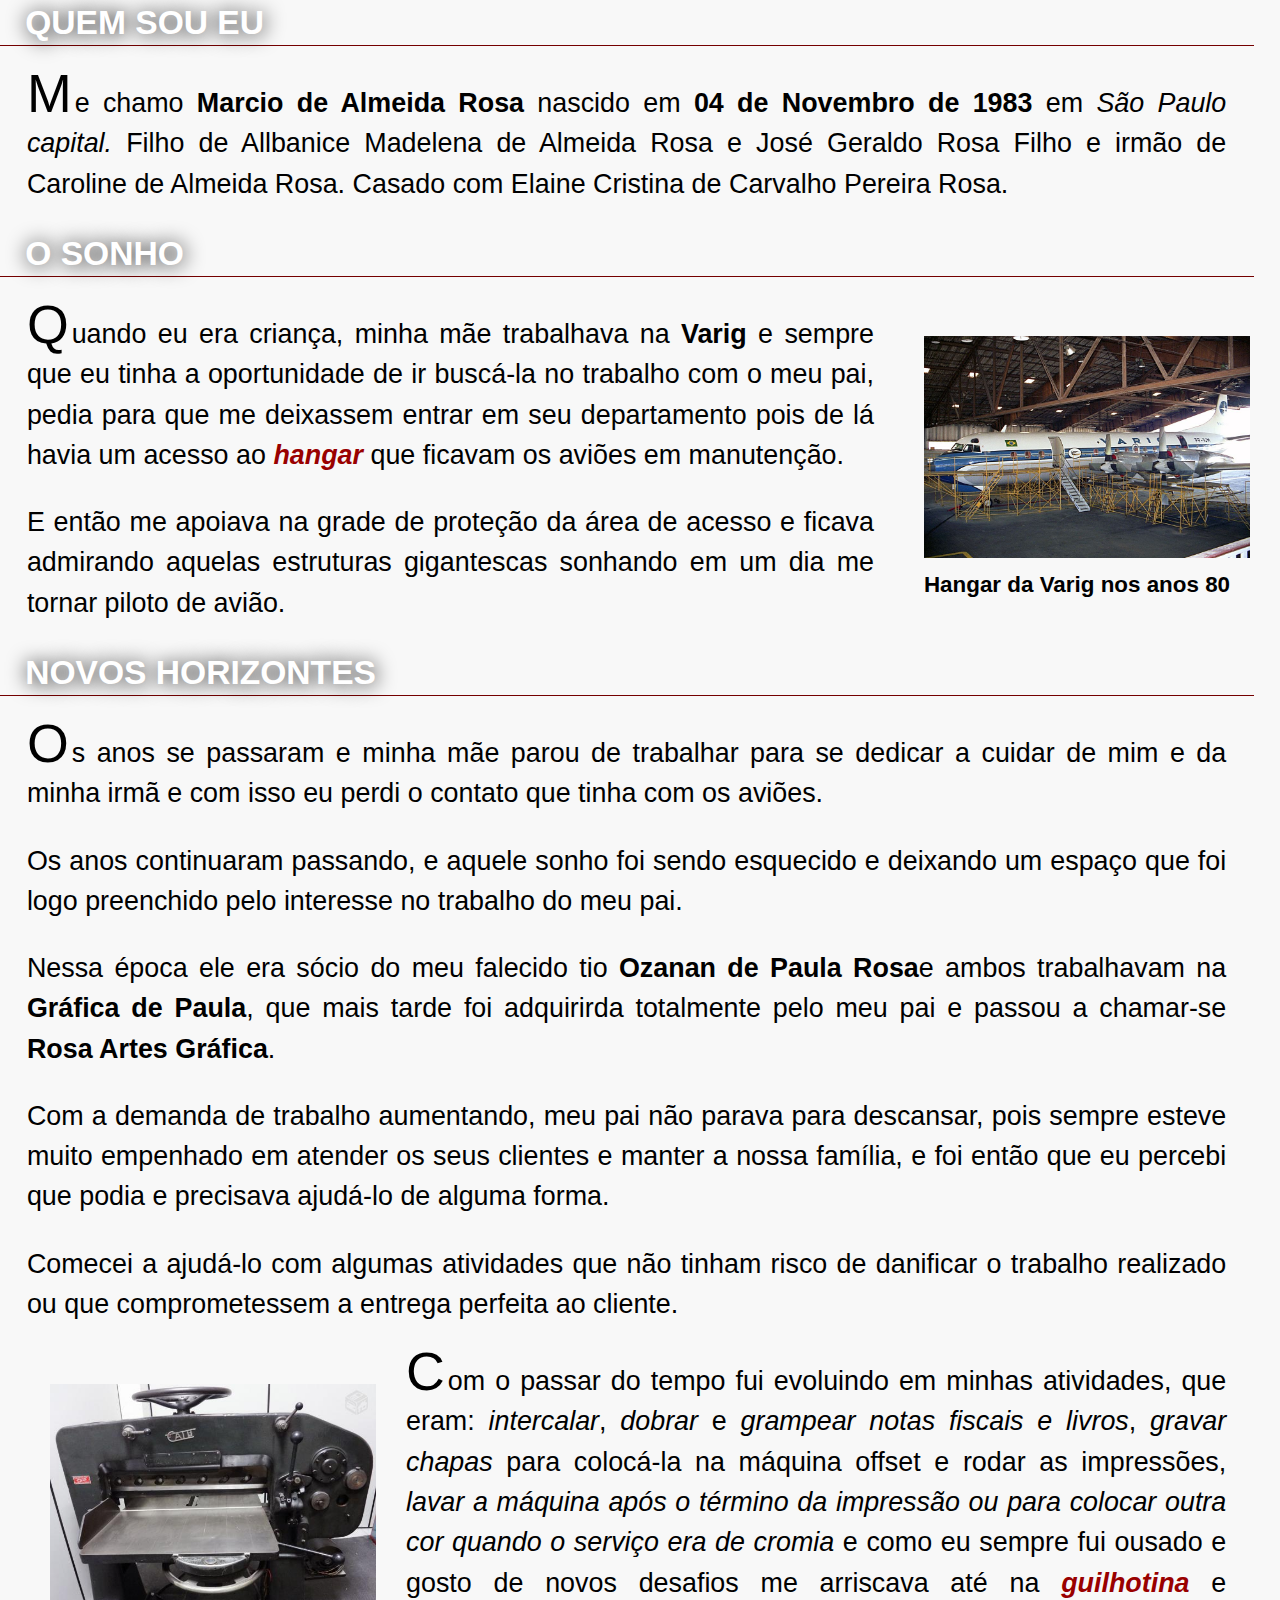
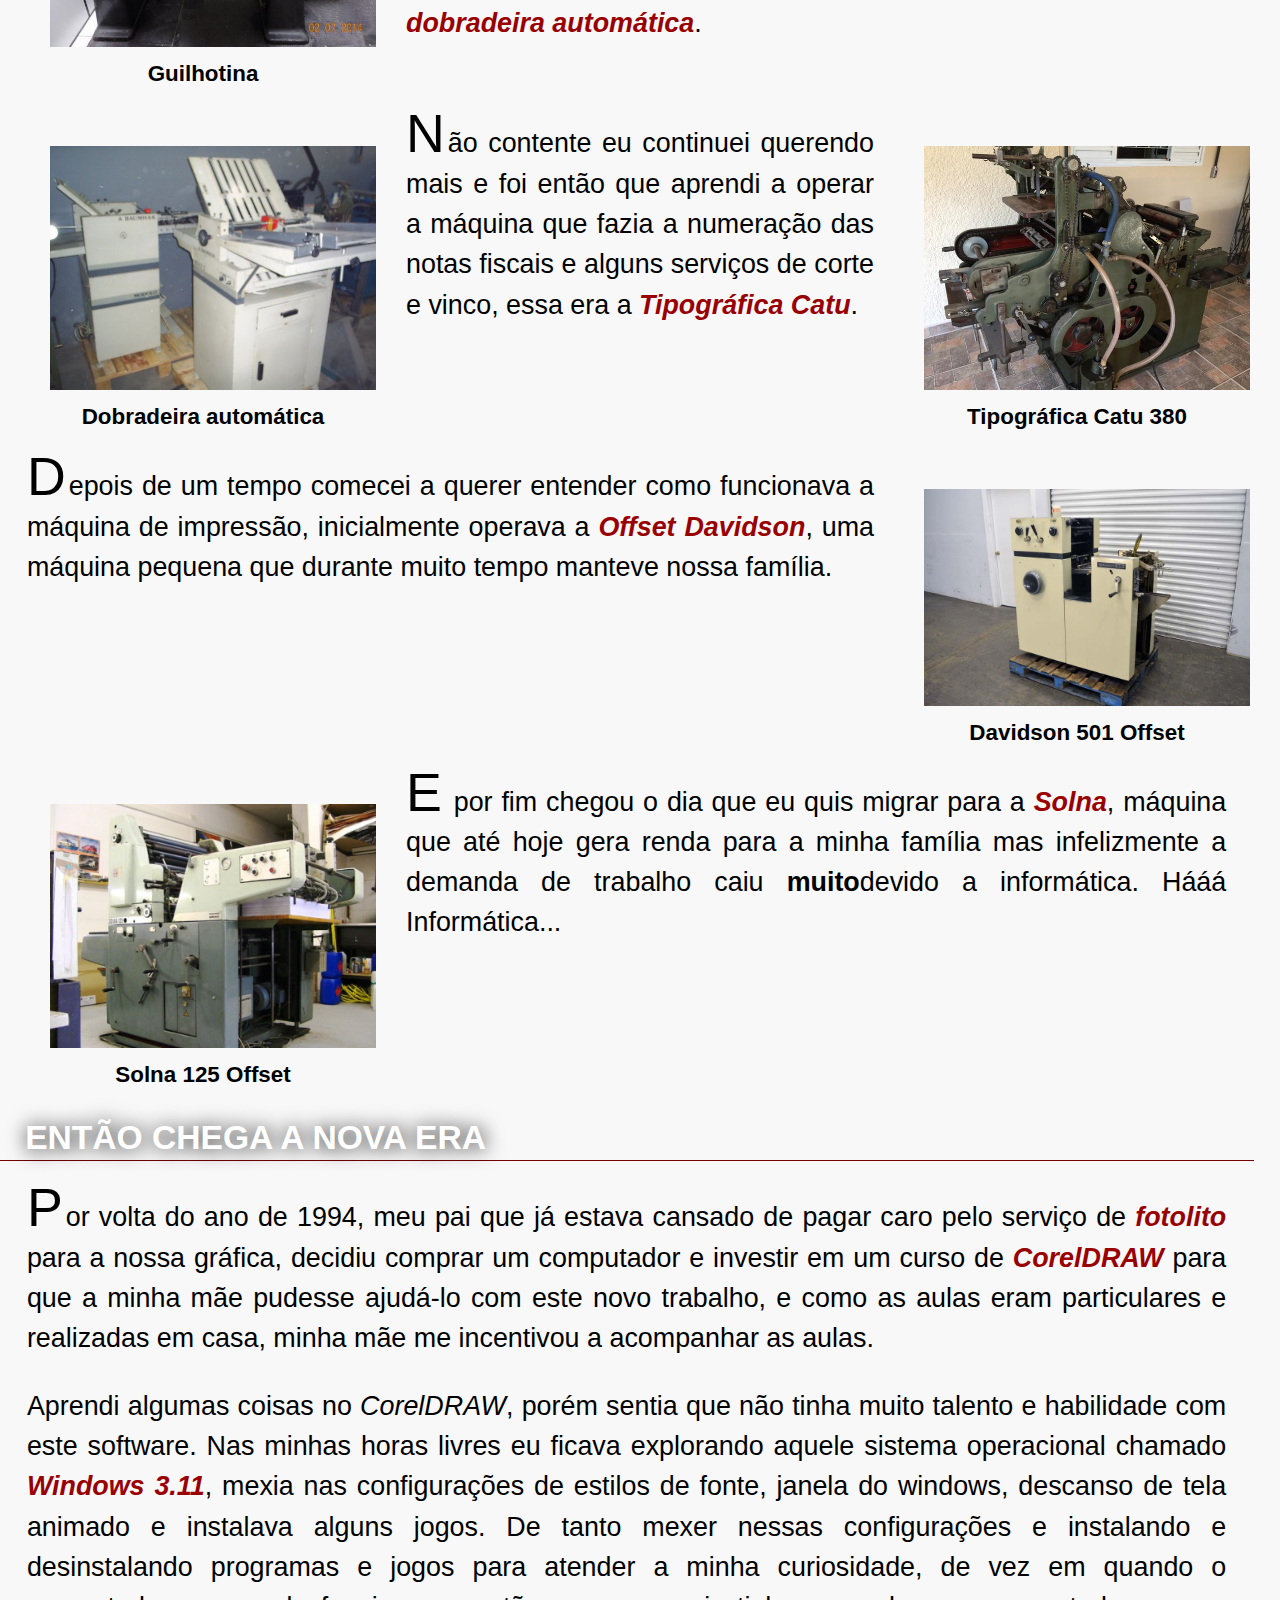
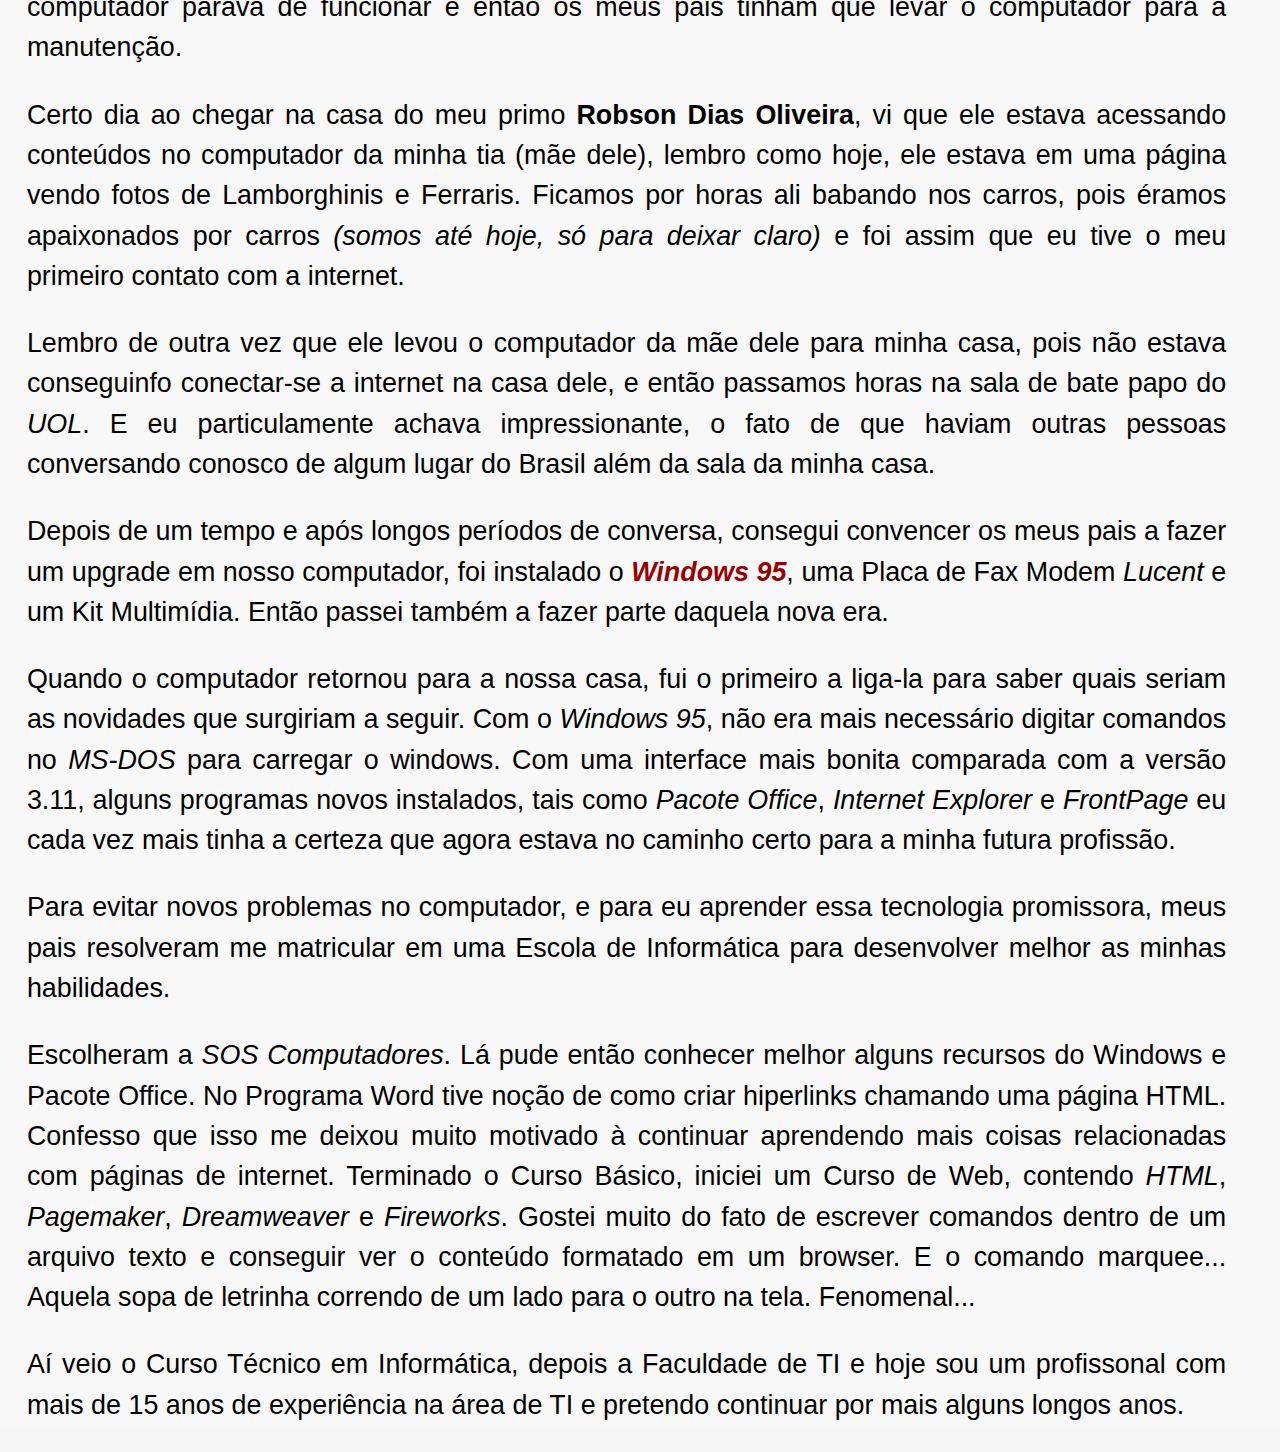
==== commit 842a888a: "Alteração da index.html, inclusáo da página de curso e ajuste do texto da biografia" ====
--- a/biografica.html
+++ b/biografica.html
@@ -37,7 +37,7 @@
     </section>
     <h2 class="borda-eslilizada-1 clear-fix">Novos horizontes</h2>
     <section>
-        <p>Os anos se passaram e minha mãe parou de trabalhar para se dedicar a cuidar de mim e da minha irmã e com isso eu perdi o "contato" que tinha com os aviões.</p>
+        <p>Os anos se passaram e minha mãe parou de trabalhar para se dedicar a cuidar de mim e da minha irmã e com isso eu perdi o contato que tinha com os aviões.</p>
         <p>Os anos continuaram passando, e aquele sonho foi sendo esquecido e deixando um espaço que foi logo preenchido pelo interesse no trabalho do meu pai.</p>
         <p>
             Nessa época ele era sócio do meu falecido tio <strong>Ozanan de Paula Rosa</strong>e ambos trabalhavam na <strong>Gráfica de Paula</strong>, que mais tarde foi adquirirda totalmente pelo meu pai e passou a chamar-se <strong>Rosa Artes Gráfica</strong>.
@@ -88,14 +88,14 @@
         </div>
         <section>
             <p>
-                Depois de um tempo comecei a querer entender como funcionava a máquina de impressão, inicialmente operava a Offset <a href="https://www.youtube.com/watch?v=--Hz4VK9nPY" target="_blank">Offset Davidson</a> "uma máquina pequena que durante
-                muito tempo manteve nossa família".
+                Depois de um tempo comecei a querer entender como funcionava a máquina de impressão, inicialmente operava a <a href="https://www.youtube.com/watch?v=--Hz4VK9nPY" target="_blank">Offset Davidson</a>, uma máquina pequena que durante muito
+                tempo manteve nossa família.
             </p>
         </section>
 
     </section>
     <section class="clear-fix">
-        <div class="imagem-direita">
+        <div class="imagem-esquerda">
             <figure class="local-img" tabindex="1">
                 <img src="img/sona_125_grafica.jpg" alt="Imagem de uma Solna 125 Offset">
                 <figcaption><strong>Solna 125 Offset</strong></figcaption>
@@ -103,7 +103,8 @@
         </div>
         <section>
             <p>
-                E por fim chegou o dia que eu quis migrar para a <a href="https://www.youtube.com/watch?v=kKbtfxaN4LA" target="_blank">Solna</a>, máquina que até hoje gera renda para a minha família mas infelizmente a demanda de trabalho caiu <strong>muito</strong>                devido a informática. Hááá Informática...
+                E por fim chegou o dia que eu quis migrar para a <a href="https://www.youtube.com/watch?v=kKbtfxaN4LA" target="_blank">Solna</a>, máquina que até hoje gera renda para a minha família mas infelizmente a demanda de trabalho caiu <strong>muito</strong>devido
+                a informática. Hááá Informática...
             </p>
         </section>
     </section>
--- a/css/biografia.css
+++ b/css/biografia.css
@@ -1,5 +1,5 @@
 section p:first-child::first-letter {
-    font-size: 4em;
+    font-size: 2em;
     margin-right: .1ch;
 }
 
@@ -11,11 +11,15 @@
     float: left;
 }
 
+.imagem-esquerda figure,
+.imagem-direita figure {
+    width: 326px;
+}
+
 
 /*configurando tempo de abertura de imagem e tamanho máximo para dar o efeito zoom*/
 
 figure img {
-    max-width: 100%;
     -moz-transition: all 1.0s;
     -o-transition: all 1.0s;
     -webkit-transition: all 1.0s;
@@ -29,11 +33,11 @@
 figure:hover img,
 figure:focus img {
     box-shadow: 0 0 0 99999px rgba(0, 0, 0, .3);
-    transform: scale(1.2);
     -moz-transform: scale(1.2);
     -o-transform: scale(1.2);
     -webkit-transform: scale(1.2);
     -ms-transform: scale(1.2);
+    transform: scale(1.2);
     transition: all 200ms ease-in;
     -moz-transition: all 200ms ease-in;
     -o-transition: all 200ms ease-in;
@@ -48,18 +52,12 @@
 figure {
     width: 100%;
     text-align: center;
-    /*margin: 0;
-    padding: 0;*/
 }
 
 
 /*configuração do local onde vai a imagem*/
 
-.local-img {
-    width: 100%;
-}
-
 .local-img img {
     margin: 10px;
-    max-width: 300px;
+    width: inherit;
 }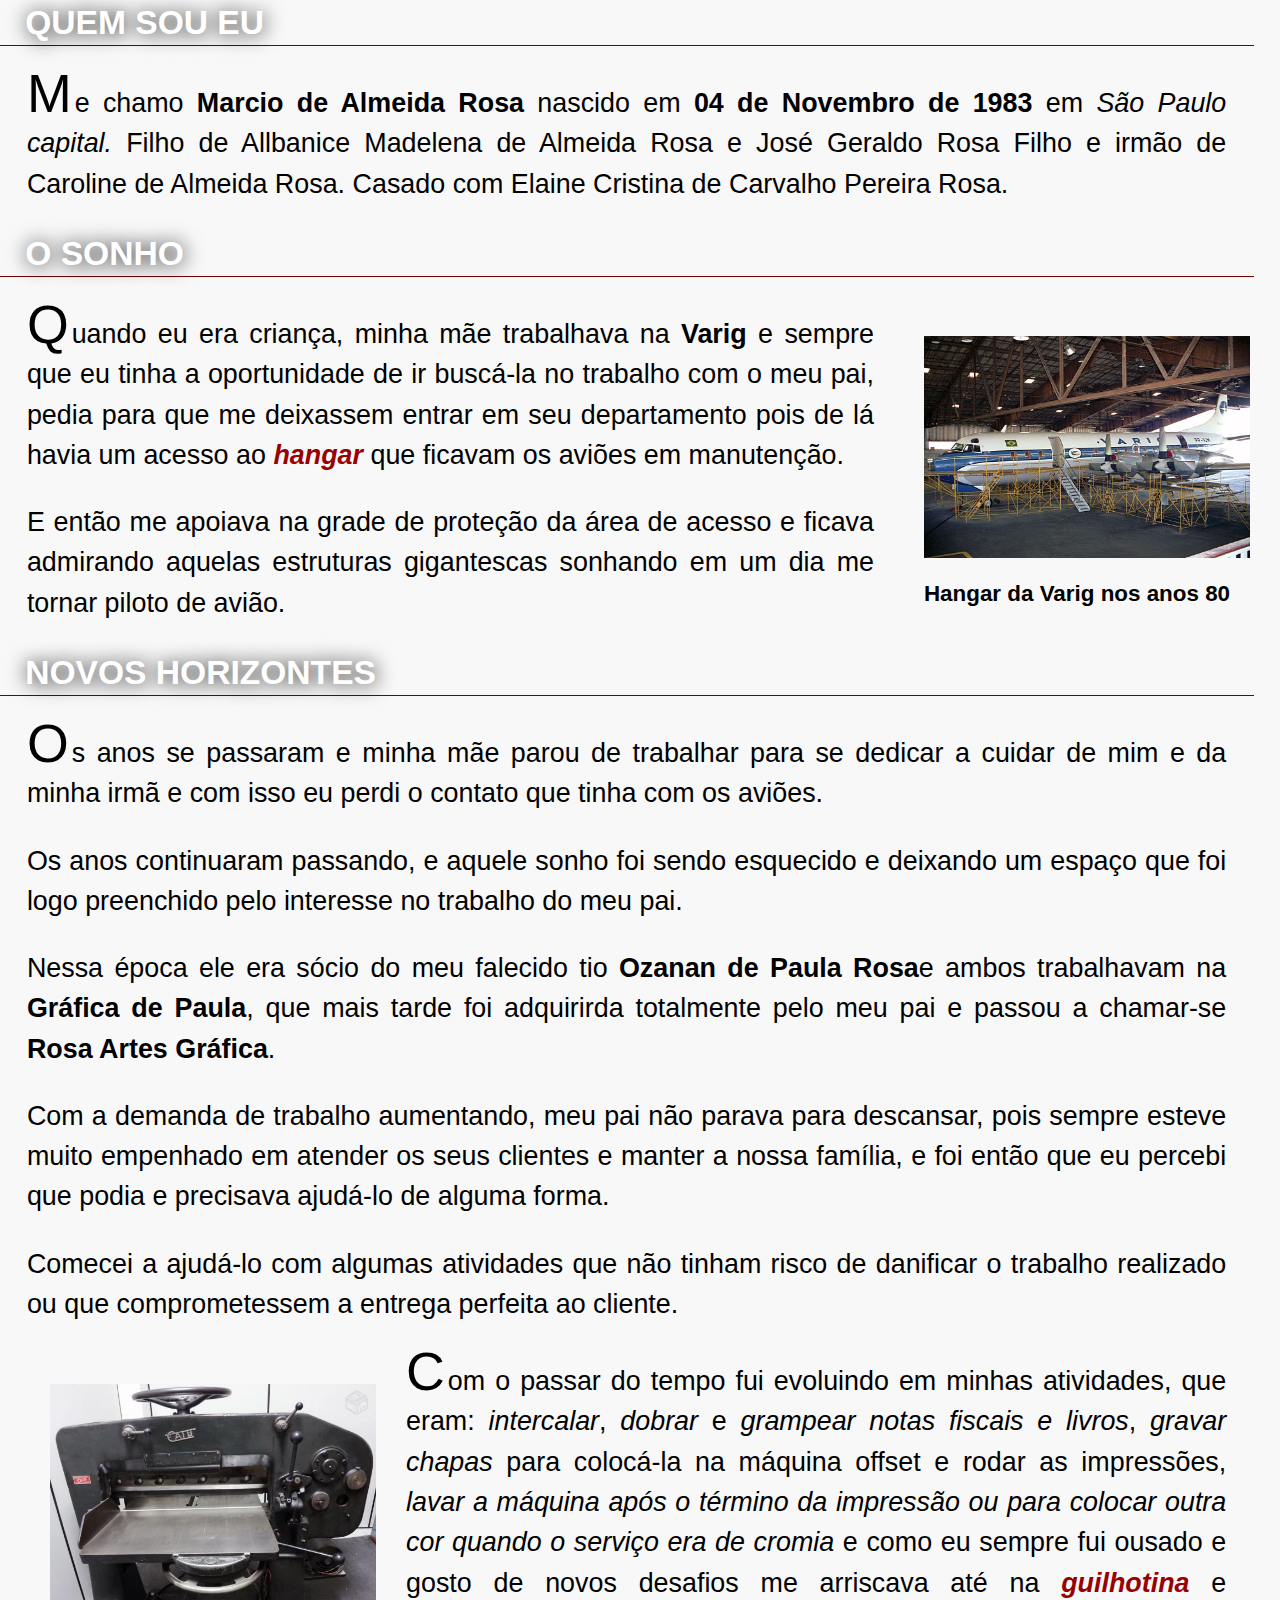
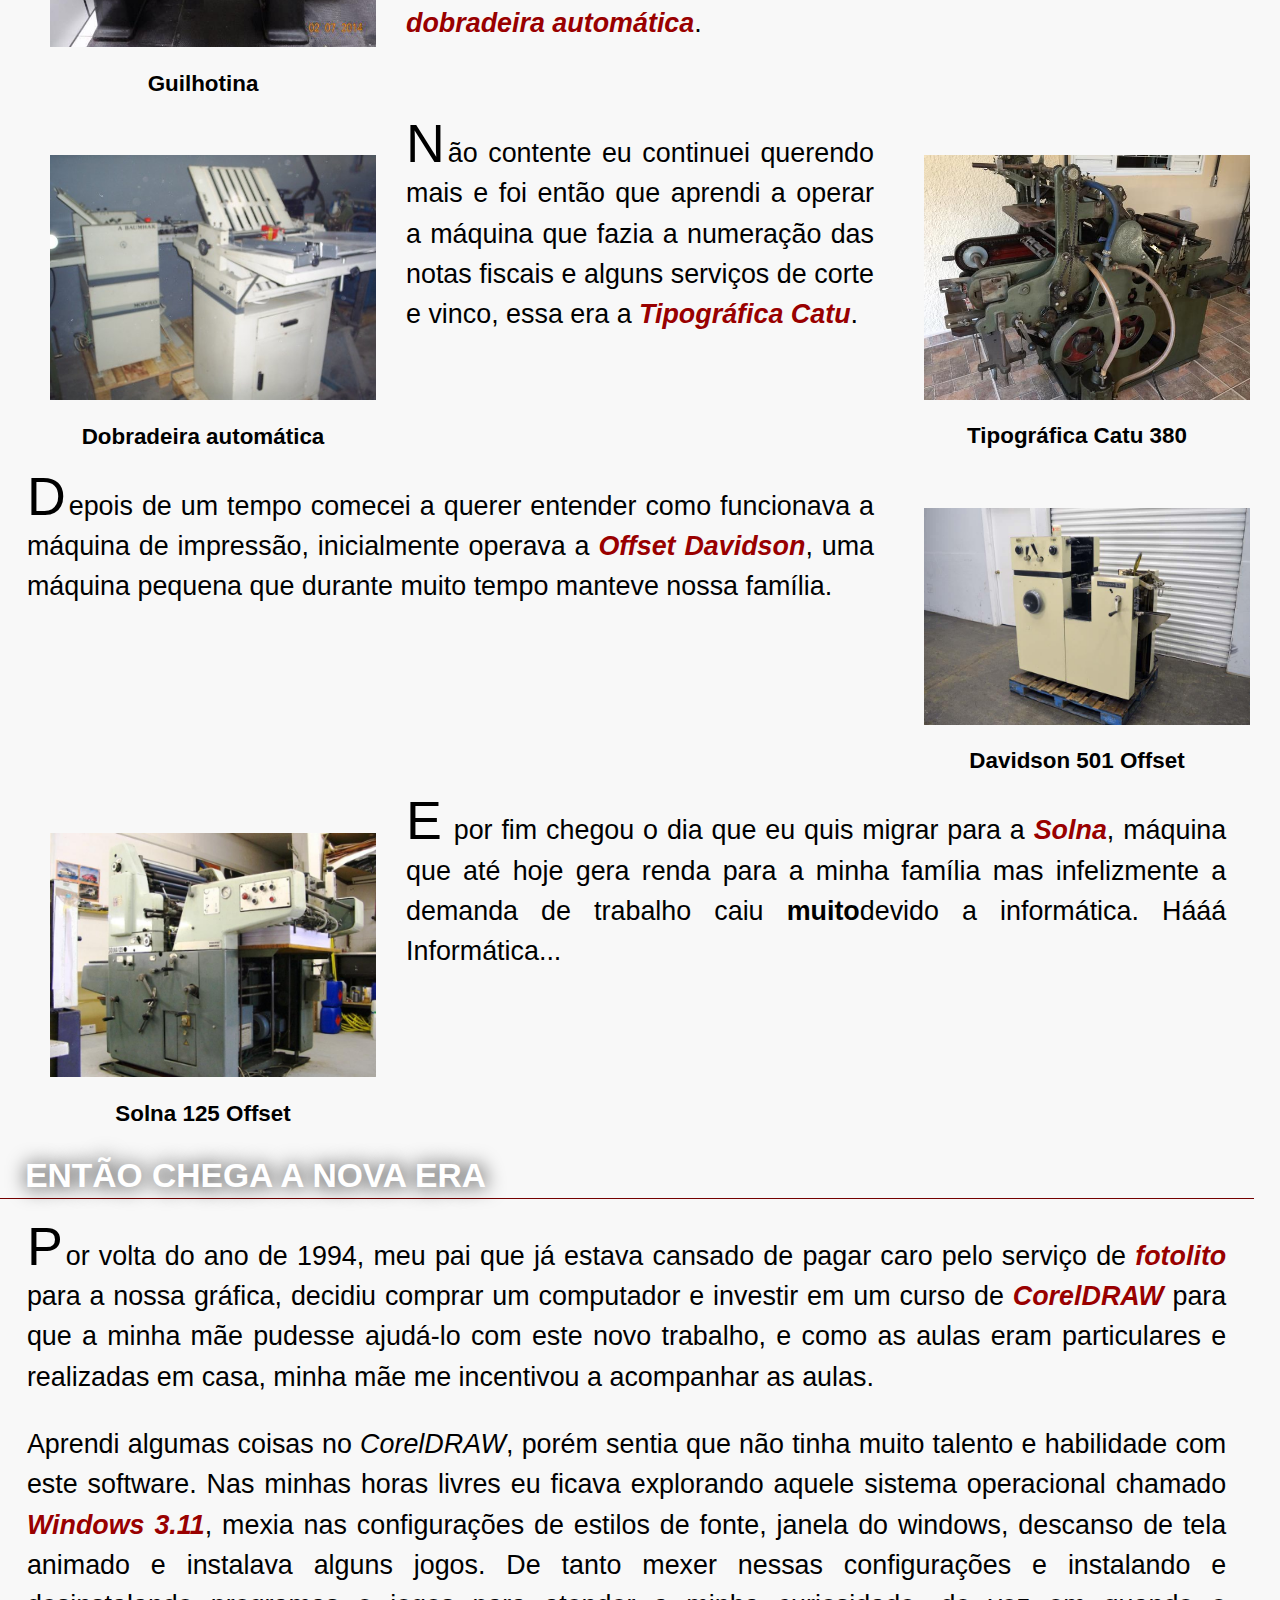
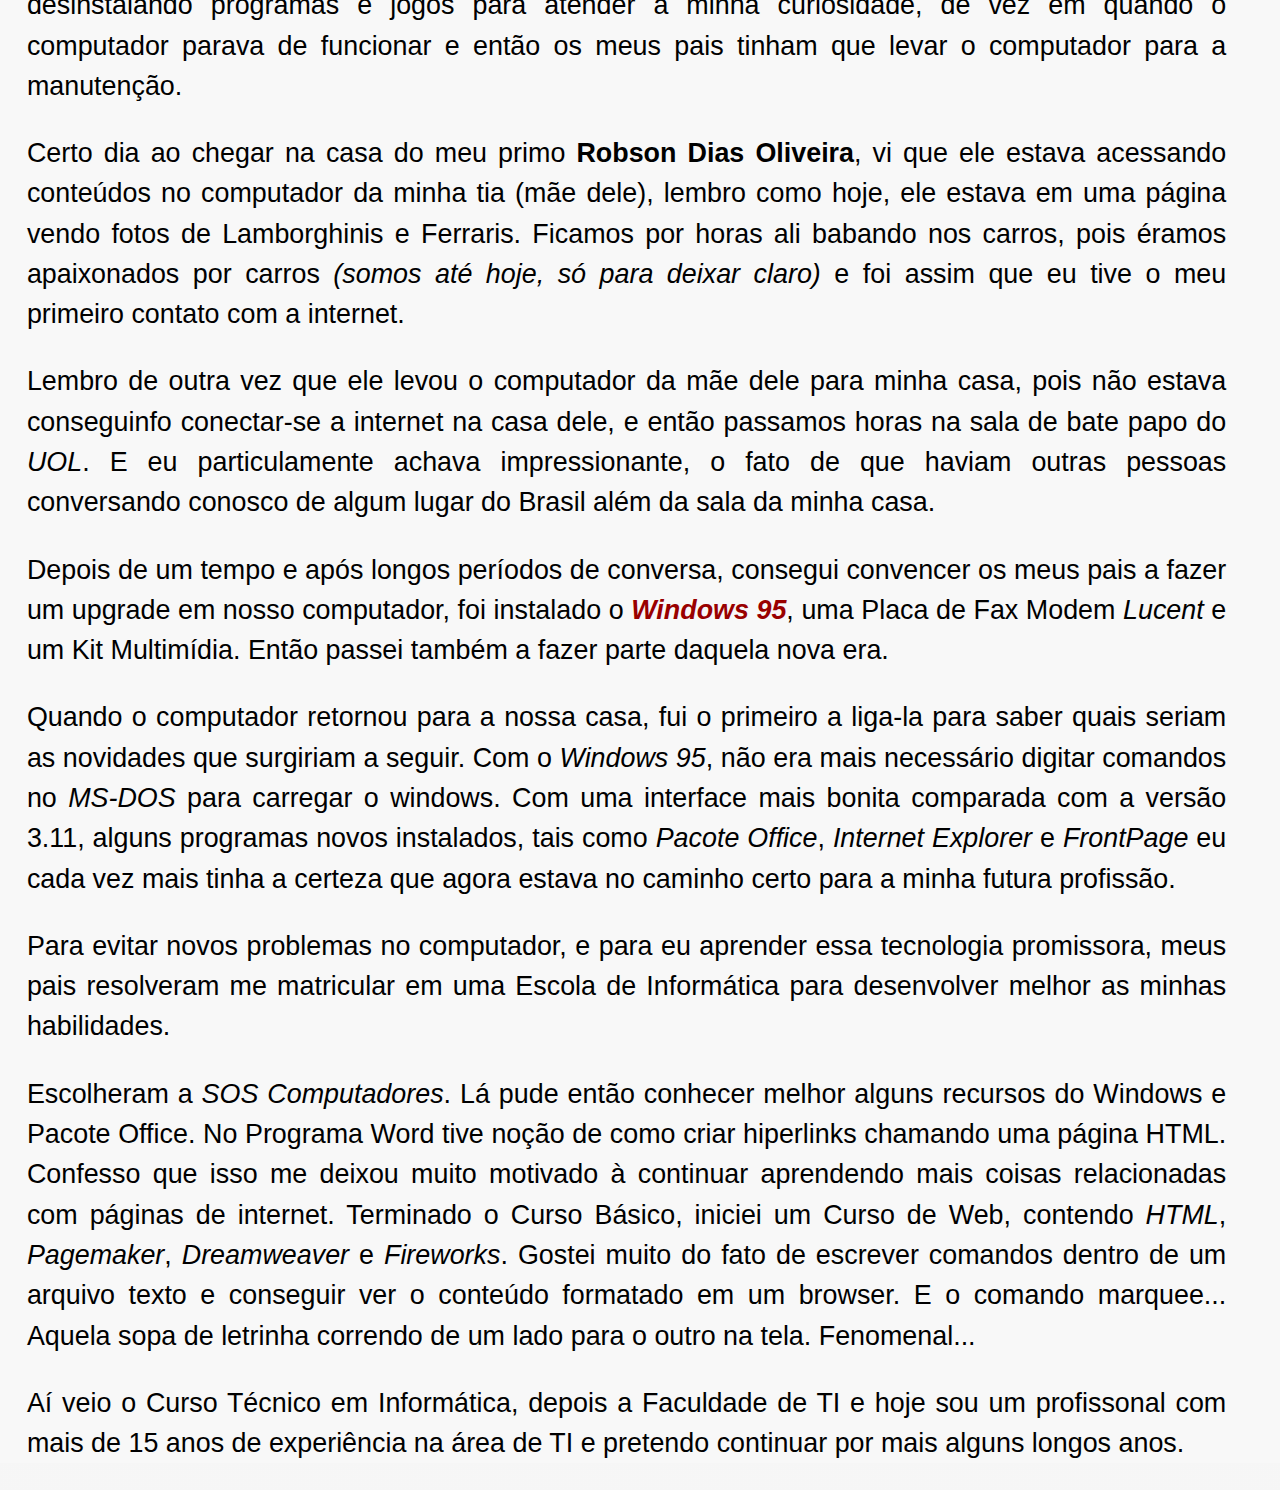
==== commit ed082d4f: "Inclusão das páginas de blog, contato e seus css, alteração de css das demais páginas" ====
--- a/biografica.html
+++ b/biografica.html
@@ -1,4 +1,4 @@
-<!DOCTYPE>
+<!DOCTYPE html>
 <html>
 
 <head>
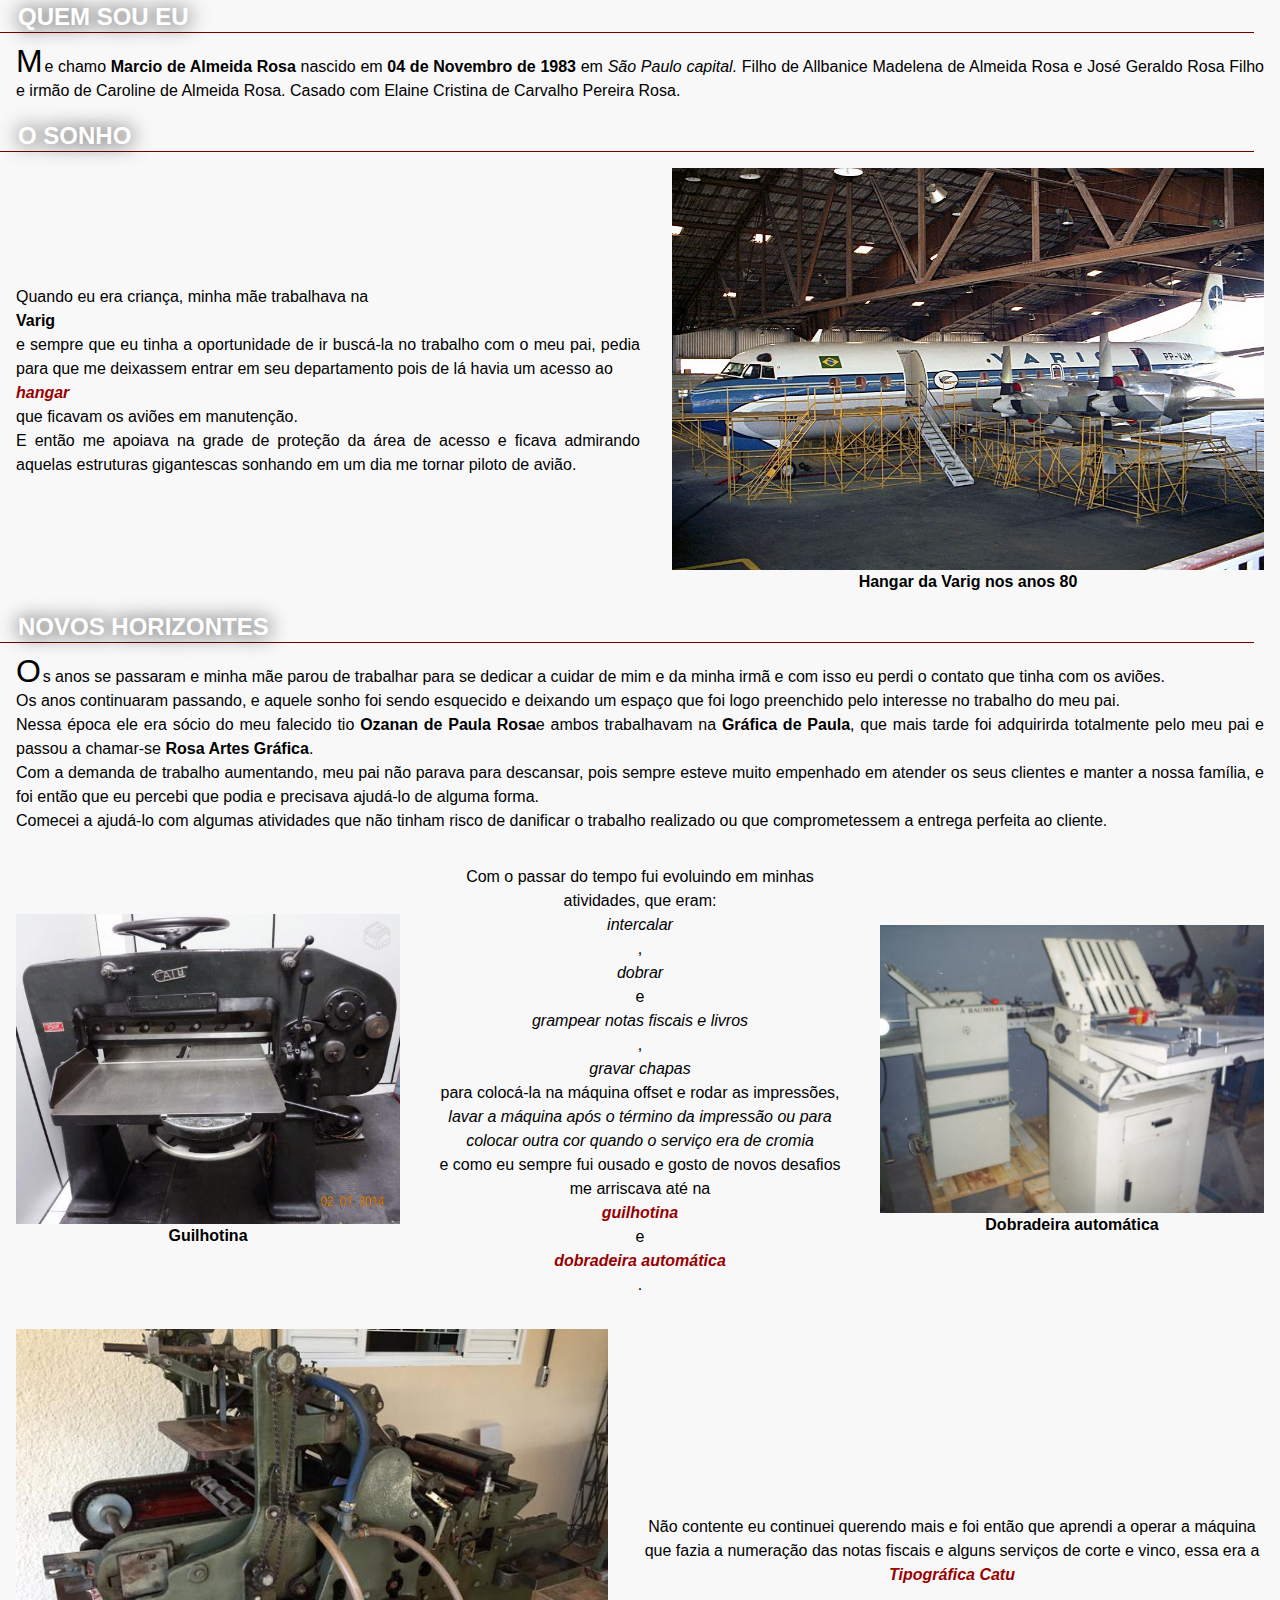
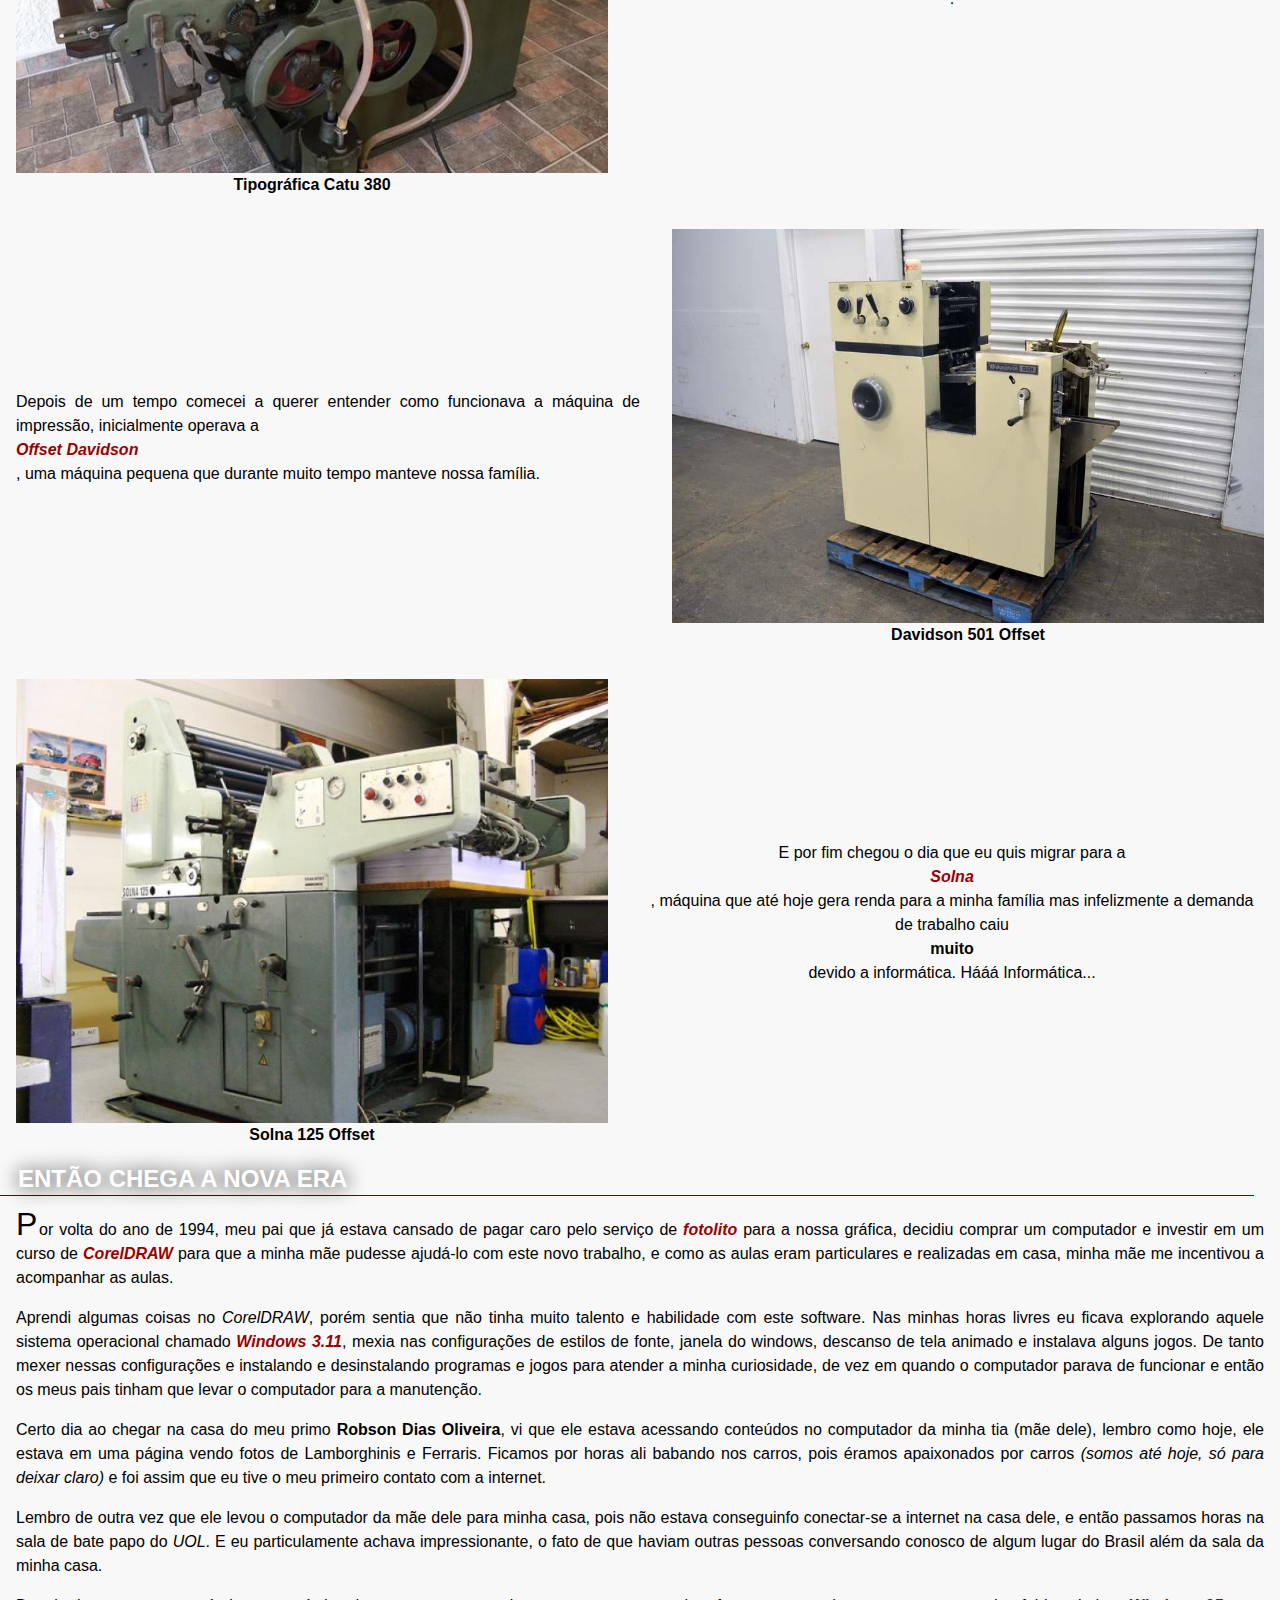
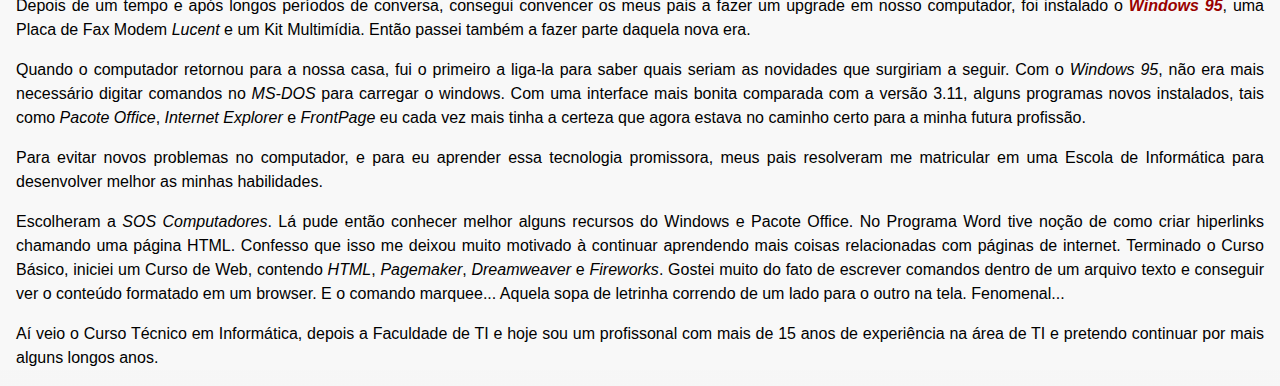
==== commit fcaf4c66: "Aplicando recursos responsivos de layout" ====
--- a/biografica.html
+++ b/biografica.html
@@ -7,9 +7,10 @@
     <link rel="stylesheet" type="text/css" href="css/normalize.css">
     <link rel="stylesheet" type="text/css" href="css/site.css">
     <link rel="stylesheet" type="text/css" href="css/biografia.css">
+    <link rel="stylesheet" type="text/css" href="css/responsivo.css">
 </head>
 
-<body class="conteudo">
+<body class="conteudo biografia">
     <h2 class="borda-eslilizada-1">Quem sou eu</h2>
     <section>
         <p>
@@ -18,97 +19,70 @@
         </p>
     </section>
     <h2 class="borda-eslilizada-1">O sonho</h2>
-    <section>
-        <div class="imagem-direita">
-            <figure class="local-img" tabindex="1">
-                <img src="img/hangar_varig.jpg" alt="Imagem do hangar da Varig nos anos 80">
-                <figcaption><strong>Hangar da Varig nos anos 80</strong></figcaption>
-            </figure>
-        </div>
-        <section>
-            <p>
-                Quando eu era criança, minha mãe trabalhava na <strong>Varig</strong> e sempre que eu tinha a oportunidade de ir buscá-la no trabalho com o meu pai, pedia para que me deixassem entrar em seu departamento pois de lá havia um acesso ao
-                <a href="http://www.varig-airlines.com/pt/20.htm" target="_blank">hangar</a> que ficavam os aviões em manutenção.
-            </p>
-            <p>
-                E então me apoiava na grade de proteção da área de acesso e ficava admirando aquelas estruturas gigantescas sonhando em um dia me tornar piloto de avião.
-            </p>
-        </section>
+    <section class="section-flex">
+        <p class="secao ordem1">
+            Quando eu era criança, minha mãe trabalhava na <strong>Varig</strong> e sempre que eu tinha a oportunidade de ir buscá-la no trabalho com o meu pai, pedia para que me deixassem entrar em seu departamento pois de lá havia um acesso ao
+            <a href="http://www.varig-airlines.com/pt/20.htm" target="_blank">hangar</a> que ficavam os aviões em manutenção.<br>E então me apoiava na grade de proteção da área de acesso e ficava admirando aquelas estruturas gigantescas sonhando em um
+            dia me tornar piloto de avião.
+        </p>
+        <figure class="secao ordem2" tabindex="1">
+            <img src="img/hangar_varig.jpg" alt="Imagem do hangar da Varig nos anos 80">
+            <figcaption><strong>Hangar da Varig nos anos 80</strong></figcaption>
+        </figure>
     </section>
     <h2 class="borda-eslilizada-1 clear-fix">Novos horizontes</h2>
     <section>
-        <p>Os anos se passaram e minha mãe parou de trabalhar para se dedicar a cuidar de mim e da minha irmã e com isso eu perdi o contato que tinha com os aviões.</p>
-        <p>Os anos continuaram passando, e aquele sonho foi sendo esquecido e deixando um espaço que foi logo preenchido pelo interesse no trabalho do meu pai.</p>
         <p>
-            Nessa época ele era sócio do meu falecido tio <strong>Ozanan de Paula Rosa</strong>e ambos trabalhavam na <strong>Gráfica de Paula</strong>, que mais tarde foi adquirirda totalmente pelo meu pai e passou a chamar-se <strong>Rosa Artes Gráfica</strong>.
+            Os anos se passaram e minha mãe parou de trabalhar para se dedicar a cuidar de mim e da minha irmã e com isso eu perdi o contato que tinha com os aviões.<br> Os anos continuaram passando, e aquele sonho foi sendo esquecido e deixando um espaço
+            que foi logo preenchido pelo interesse no trabalho do meu pai.<br> Nessa época ele era sócio do meu falecido tio <strong>Ozanan de Paula Rosa</strong>e ambos trabalhavam na <strong>Gráfica de Paula</strong>, que mais tarde foi adquirirda totalmente
+            pelo meu pai e passou a chamar-se <strong>Rosa Artes Gráfica</strong>.<br> Com a demanda de trabalho aumentando, meu pai não parava para descansar, pois sempre esteve muito empenhado em atender os seus clientes e manter a nossa família, e
+            foi então que eu percebi que podia e precisava ajudá-lo de alguma forma.<br> Comecei a ajudá-lo com algumas atividades que não tinham risco de danificar o trabalho realizado ou que comprometessem a entrega perfeita ao cliente.
         </p>
-        <p>Com a demanda de trabalho aumentando, meu pai não parava para descansar, pois sempre esteve muito empenhado em atender os seus clientes e manter a nossa família, e foi então que eu percebi que podia e precisava ajudá-lo de alguma forma.</p>
-        <p>Comecei a ajudá-lo com algumas atividades que não tinham risco de danificar o trabalho realizado ou que comprometessem a entrega perfeita ao cliente.</p>
     </section>
-    <section>
-        <div class="imagem-esquerda">
-            <figure class="local-img" tabindex="1">
-                <img src="img/maquina_cortar_grafica.jpg" alt="Imagem de uma guilhotina antiga">
-                <figcaption><strong>Guilhotina</strong></figcaption>
-            </figure>
-        </div>
-        <section>
-            <p>
-                Com o passar do tempo fui evoluindo em minhas atividades, que eram: <em>intercalar</em>, <em>dobrar</em> e <em>grampear notas fiscais e livros</em>, <em>gravar chapas</em> para colocá-la na máquina offset e rodar as impressões,
-                <em>lavar a máquina após o término da impressão ou para colocar outra cor quando o serviço era de cromia</em> e como eu sempre fui ousado e gosto de novos desafios me arriscava até na <a href="https://www.youtube.com/watch?v=y5ztr_661ZU"
-                    target="_blank">guilhotina</a> e <a href="https://www.youtube.com/watch?time_continue=32&v=1kUz9QB5qeY" target="_blank">dobradeira automática</a>.
-            </p>
-        </section>
+    <section class="section-flex">
+        <p class="secao ordem2">
+            Com o passar do tempo fui evoluindo em minhas atividades, que eram: <em>intercalar</em>, <em>dobrar</em> e <em>grampear notas fiscais e livros</em>, <em>gravar chapas</em> para colocá-la na máquina offset e rodar as impressões,
+            <em>lavar a máquina após o término da impressão ou para colocar outra cor quando o serviço era de cromia</em> e como eu sempre fui ousado e gosto de novos desafios me arriscava até na <a href="https://www.youtube.com/watch?v=y5ztr_661ZU" target="_blank">guilhotina</a>            e <a href="https://www.youtube.com/watch?time_continue=32&v=1kUz9QB5qeY" target="_blank">dobradeira automática</a>.
+        </p>
+        <figure class="secao ordem1" tabindex="1">
+            <img src="img/maquina_cortar_grafica.jpg" alt="Imagem de uma guilhotina antiga">
+            <figcaption><strong>Guilhotina</strong></figcaption>
+        </figure>
+        <figure class="secao ordem3" tabindex="1">
+            <img src="img/maquina_dobradeira_grafica.jpg" alt="Imagem de uma dobradeira automática">
+            <figcaption><strong>Dobradeira automática</strong></figcaption>
+        </figure>
     </section>
-    <section class="clear-fix">
-        <div class="imagem-esquerda">
-            <figure class="local-img" tabindex="1">
-                <img src="img/maquina_dobradeira_grafica.jpg" alt="Imagem de uma dobradeira automática">
-                <figcaption><strong>Dobradeira automática</strong></figcaption>
-            </figure>
-        </div>
-        <div class="imagem-direita">
-            <figure class="local-img" tabindex="1">
-                <img src="img/tipografica_catu_grafica.jpg" alt="Imagem de uma tipográfica catu">
-                <figcaption><strong>Tipográfica Catu 380</strong></figcaption>
-            </figure>
-        </div>
-        <section>
-            <p>
-                Não contente eu continuei querendo mais e foi então que aprendi a operar a máquina que fazia a numeração das notas fiscais e alguns serviços de corte e vinco, essa era a <a href="https://www.youtube.com/watch?v=6fKL7Th2LVs" target="_blank">Tipográfica Catu</a>.
-            </p>
-        </section>
+    <section class="section-flex">
+        <p class="secao ordem2">
+            Não contente eu continuei querendo mais e foi então que aprendi a operar a máquina que fazia a numeração das notas fiscais e alguns serviços de corte e vinco, essa era a <a href="https://www.youtube.com/watch?v=6fKL7Th2LVs" target="_blank">Tipográfica Catu</a>.
+        </p>
+        <figure class="secao ordem1" tabindex="1">
+            <img src="img/tipografica_catu_grafica.jpg" alt="Imagem de uma tipográfica catu">
+            <figcaption><strong>Tipográfica Catu 380</strong></figcaption>
+        </figure>
     </section>
-    <section class="clear-fix">
-        <div class="imagem-direita">
-            <figure class="local-img" tabindex="1">
-                <img src="img/davidson_501_offset_grafica.jpg" alt="Imagem de uma Davidson 501 Offset">
-                <figcaption><strong>Davidson 501 Offset</strong></figcaption>
-            </figure>
-        </div>
-        <section>
-            <p>
-                Depois de um tempo comecei a querer entender como funcionava a máquina de impressão, inicialmente operava a <a href="https://www.youtube.com/watch?v=--Hz4VK9nPY" target="_blank">Offset Davidson</a>, uma máquina pequena que durante muito
-                tempo manteve nossa família.
-            </p>
-        </section>
-
+    <section class="section-flex">
+        <p class="secao ordem1">
+            Depois de um tempo comecei a querer entender como funcionava a máquina de impressão, inicialmente operava a <a href="https://www.youtube.com/watch?v=--Hz4VK9nPY" target="_blank">Offset Davidson</a>, uma máquina pequena que durante muito tempo
+            manteve nossa família.
+        </p>
+        <figure class="secao ordem2" tabindex="1">
+            <img src="img/davidson_501_offset_grafica.jpg" alt="Imagem de uma Davidson 501 Offset">
+            <figcaption><strong>Davidson 501 Offset</strong></figcaption>
+        </figure>
     </section>
-    <section class="clear-fix">
-        <div class="imagem-esquerda">
-            <figure class="local-img" tabindex="1">
-                <img src="img/sona_125_grafica.jpg" alt="Imagem de uma Solna 125 Offset">
-                <figcaption><strong>Solna 125 Offset</strong></figcaption>
-            </figure>
-        </div>
-        <section>
-            <p>
-                E por fim chegou o dia que eu quis migrar para a <a href="https://www.youtube.com/watch?v=kKbtfxaN4LA" target="_blank">Solna</a>, máquina que até hoje gera renda para a minha família mas infelizmente a demanda de trabalho caiu <strong>muito</strong>devido
-                a informática. Hááá Informática...
-            </p>
-        </section>
+    <section class="section-flex">
+        <p class="secao ordem2">
+            E por fim chegou o dia que eu quis migrar para a <a href="https://www.youtube.com/watch?v=kKbtfxaN4LA" target="_blank">Solna</a>, máquina que até hoje gera renda para a minha família mas infelizmente a demanda de trabalho caiu <strong>muito</strong>devido
+            a informática. Hááá Informática...
+        </p>
+        <figure class="secao ordem1" tabindex="1">
+            <img src="img/sona_125_grafica.jpg" alt="Imagem de uma Solna 125 Offset">
+            <figcaption><strong>Solna 125 Offset</strong></figcaption>
+        </figure>
     </section>
-    <h2 class="borda-eslilizada-1 clear-fix">Então chega a nova era</h2>
+    <h2 class="borda-eslilizada-1">Então chega a nova era</h2>
     <section>
         <p>
             Por volta do ano de 1994, meu pai que já estava cansado de pagar caro pelo serviço de <a href="https://pt.wikipedia.org/wiki/Fotolito" target="_blank">fotolito</a> para a nossa gráfica, decidiu comprar um computador e investir em um curso
--- a/css/site.css
+++ b/css/site.css
@@ -1,9 +1,10 @@
 .iFrame-temporario {
-    width: 100%;
-    max-width: 1620px;
+    margin: 0 auto;
+    width: 100%;
+    max-width: 100%;
     height: 5700px;
     border: 0;
-    overflow: hidden;
+    overflow: auto;
     background-image: -moz-linear-gradient(to bottom, rgba(211, 211, 211, .2), rgba(211, 211, 211, .2));
     background-image: -o-linear-gradient(to bottom, rgba(211, 211, 211, .2), rgba(211, 211, 211, .2));
     background-image: -webkit-linear-gradient(to bottom, rgba(211, 211, 211, .2), rgba(211, 211, 211, .2));
@@ -19,8 +20,13 @@
     box-sizing: border-box;
 }
 
+img {
+    /*ajustando a responsibilidade da imagem - não sera utrapassado mais que 100% do seu tamanho*/
+    max-width: 100%;
+}
+
 html {
-    font-size: 140%;
+    font-size: 100%;
     font-family: 'Josefin Sans', sans-serif;
     line-height: 1.5em;
     background-image: -moz-linear-gradient(to bottom, rgba(211, 211, 211, .2), rgba(211, 211, 211, .2));
@@ -38,31 +44,31 @@
     font-style: italic;
 }
 
+.header-principal,
+.main,
+.footer {
+    max-width: 1400px;
+    margin: 0 auto;
+}
+
 body {
-    margin: auto;
+    margin: 0 auto;
     background-color: rgb(248, 248, 248);
 }
 
 body p {
     font-family: 'Josefin Sans', sans-serif;
     text-align: justify;
-    font-size: 1.2em;
     line-height: 1.5em;
     padding-left: 1em;
-    padding-right: 2em;
-}
-
-.body-principal,
-.header-principal,
-.footer {
-    max-width: 1620px;
+    padding-right: 1em;
 }
 
 .body-principal {
     margin-left: auto;
     margin-right: auto;
     text-align: center;
-    width: 80%;
+    width: 100%;
     margin-top: 6.875em;
     margin-bottom: 3.750em;
 }
@@ -99,58 +105,30 @@
 .header-principal {
     border: 0.200em solid #000;
     width: 100%;
-    height: 6.250em;
-    -moz-overflow: hidden;
-    -o-overflow: hidden;
-    -webkit-overflow: hidden;
-    -ms-overflow: hidden;
-    overflow: hidden;
     position: fixed;
-    top: 0;
-    /*left: 50%;*/
+    top: 10px;
     left: 50%;
-    transform: translate(-50%);
-    -webkit-transform: -webkit-translate (-50%);
+    transform: -webkit-translate (-50%);
     transform: -moz-translate(-50%);
     transform: -o-translate(-50%);
     transform: -webkit-translate(-50%);
     transform: -ms-translate(-50%);
+    transform: translate(-50%);
     color: white;
 }
 
 .header-principal h1 {
-    text-align: left;
-    margin: 0.625em 0;
-    padding-left: 0.938em;
-    float: left;
-    display: block;
-    width: 50%;
+    text-align: center;
+    width: 100%;
     font-family: 'Baloo', cursive;
 }
 
-.header-principal nav {
-    float: right;
-    display: block;
-    width: 50%;
-    text-align: right;
-    padding-right: 1.875em;
-}
-
-.header-principal nav ul {
-    list-style: none;
-}
-
-.header-principal nav ul li {
-    display: inline-block;
-    padding-right: 0.625em;
-}
-
-.header-principal nav ul li a {
-    font-size: 1em;
-}
-
-.header-principal nav ul li a,
-conteudo a,
+.navegacao-site a {
+    text-shadow: 0 0 1px black;
+}
+
+.navegacao-site nav ul li a,
+.conteudo a,
 a {
     text-decoration: none;
     color: #900;
@@ -158,57 +136,33 @@
     font-weight: bold;
 }
 
-.main {
+.conteudo nav ul {
+    padding: 0;
+}
+
+.footer {
     clear: both;
-}
-
-.footer {
+    width: 100%;
+    height: 2em;
+    color: white;
     position: fixed;
     bottom: 0;
     left: 50%;
-    transform: translate(-50%);
+    transform: -webkit-translate (-50%);
     transform: -moz-translate(-50%);
     transform: -o-translate(-50%);
     transform: -webkit-translate(-50%);
     transform: -ms-translate(-50%);
-    width: 100%;
-    height: 3.125em;
-    color: white;
-}
-
-.footer-register {
+    transform: translate(-50%);
+}
+
+.footer p {
+    font-size: .6em;
     float: left;
-    width: 18.750em;
-    text-align: center;
+}
+
+.footer-social {
     position: relative;
-    top: -0.625em;
-}
-
-.footer-social {
-    float: right;
-    width: 18.750em;
-    display: block;
-    position: relative;
-    top: -0.625em;
-}
-
-.footer-social ul {
-    list-style: none;
-}
-
-.footer-social ul li {
-    list-style: none;
-    display: inline-block;
-    margin-right: 0.625em;
-}
-
-.footer-social ul li a {
-    text-decoration: none;
-    color: white;
-    width: 2.500em;
-    height: 2.500em;
-    display: block;
-    text-indent: -6249.938em;
 }
 
 .footer-social-github {
@@ -236,21 +190,18 @@
     background-position: 0 100%;
 }
 
-.header-principal>h1 {
-    text-transform: uppercase;
-    text-shadow: .1em .1em black;
-}
-
-.header-principal a {
-    text-shadow: .1em .1em black;
-}
-
 a:hover,
 a:focus,
-.header-principal nav ul li a:hover,
-.header-principal nav ul li a:focus {
+.navegacao-site nav ul li a:hover,
+.navegacao-site nav ul li a:focus {
     color: #f60;
     text-decoration: underline;
+}
+
+.icones-redes-sociais {
+    position: fixed;
+    bottom: -1.1em;
+    right: .5em;
 }
 
 .icones-redes-sociais a:hover,
@@ -268,8 +219,8 @@
     border: 2px solid black;
     border-radius: 5px;
     text-indent: 0;
-    width: 12em;
-    height: 5em;
+    width: 13em;
+    height: 6em;
     bottom: 150%;
     right: 0;
     text-indent: 0;
@@ -283,12 +234,24 @@
     content: "";
     width: 2em;
     height: 2em;
+    text-align: center;
     border-bottom: 2px solid #000;
     border-right: 2px solid #000;
     background-color: #FFF;
     position: absolute;
     transform: rotate(45deg);
-    top: -94%;
+    top: -92%;
     right: 22%;
     z-index: 9999;
+}
+
+.numero-visita {
+    text-align: center;
+    font: inherit;
+    top: -0.800em;
+    position: relative;
+    display: block;
+    float: left;
+    top: .3em;
+    width: 10em;
 }--- a/css/biografia.css
+++ b/css/biografia.css
@@ -1,19 +1,6 @@
 section p:first-child::first-letter {
     font-size: 2em;
     margin-right: .1ch;
-}
-
-.imagem-direita {
-    float: right;
-}
-
-.imagem-esquerda {
-    float: left;
-}
-
-.imagem-esquerda figure,
-.imagem-direita figure {
-    width: 326px;
 }
 
 
@@ -52,12 +39,4 @@
 figure {
     width: 100%;
     text-align: center;
-}
-
-
-/*configuração do local onde vai a imagem*/
-
-.local-img img {
-    margin: 10px;
-    width: inherit;
 }--- a/css/responsivo.css
+++ b/css/responsivo.css
@@ -0,0 +1,302 @@
+/*estilizando botão de abrir e fechar*/
+
+.menu-abrir,
+.menu-fechar {
+    background: none;
+    border: 0;
+    outline: 0;
+    -webkit-appearance: none;
+    /*TODO - AJUSTAR FONTE NO RESPONSIVO*/
+    font-size: 1.6em;
+    text-indent: -999em;
+}
+
+.menu-abrir {
+    height: 0;
+    width: .75em;
+    padding-top: .125em;
+    border-top: .375em double #000;
+    border-bottom: .125em solid #000;
+    vertical-align: middle;
+    margin: 0.5em;
+}
+
+.menu-fechar {
+    position: relative;
+    height: 1em;
+    width: 1em;
+}
+
+.menu-fechar:before {
+    content: '\00D7';
+    position: absolute;
+    top: 0;
+    left: 0;
+    text-indent: 0;
+}
+
+
+/*termino estilizando botão de abrir e fechar*/
+
+.header-principal {
+    /*TODO - AJUSTAR POSICAO NO RESPONSIVO*/
+    height: 6em;
+}
+
+.header-principal>h1 {
+    text-transform: uppercase;
+    text-shadow: .1em .1em black;
+}
+
+.navegacao-site {
+    width: 80%;
+    max-width: 320px;
+    position: fixed;
+    /*TODO - AJUSTAR POSICAO NO RESPONSIVO*/
+    top: 2em;
+    left: -180%;
+    -webkit-transition: left 0.3s ease-out;
+    transition: left 0.3s ease-out;
+    z-index: 1;
+}
+
+button[class="menu-abrir"] {
+    position: fixed;
+    /*TODO - AJUSTAR POSICAO NO RESPONSIVO*/
+    top: 2em;
+    left: 0;
+    margin-left: 1em;
+}
+
+button[class="menu-fechar"] {
+    margin-left: 1em;
+}
+
+.menu-ativo .navegacao-site {
+    left: 0;
+}
+
+.menu-ativo button[class="menu-abrir"] {
+    display: none;
+}
+
+.menu-ativo::before {
+    content: "";
+    display: block;
+    position: fixed;
+    top: 0;
+    left: 0;
+    right: 0;
+    bottom: 0;
+    background: rgba(0, 0, 0, 0.4);
+}
+
+.navegacao-site ul {
+    padding: 0 0 0 .1em;
+}
+
+.navegacao-site nav {
+    text-align: left;
+}
+
+.navegacao-site nav ul {
+    list-style: none;
+    margin-left: 1em;
+}
+
+.navegacao-site nav ul li {
+    display: block;
+}
+
+.navegacao-site nav ul li a {
+    font-size: 1.3em;
+}
+
+.main {
+    padding-top: 1em;
+}
+
+.footer-social ul {
+    list-style: none;
+}
+
+.footer-social ul li {
+    list-style: none;
+    display: inline-block;
+    margin-right: 0.225em;
+}
+
+.footer-social ul li a {
+    text-decoration: none;
+    color: white;
+    width: 2.300em;
+    height: 2.300em;
+    display: block;
+    text-indent: -6249.938em;
+}
+
+.secao {
+    margin-left: auto;
+    margin-right: auto;
+    width: 100%;
+    display: inline-block;
+    box-sizing: border-box;
+}
+
+.secao img {
+    padding: 0 1em;
+}
+
+.navegacao-site nav ul li {
+    padding: .5em 0;
+}
+
+
+/*todas configurações acima de 650px*/
+
+@media not all and (max-width: 700px) {
+    .menu-abrir,
+    .menu-fechar {
+        display: none;
+    }
+    .header-principal {
+        height: 7em;
+    }
+    .header-principal>h1 {
+        font-size: 2em;
+    }
+    .navegacao-site {
+        left: 0;
+        width: 100%;
+        max-width: none;
+        top: none;
+        margin-top: 1.4em;
+        -webkit-transition: none;
+        transition: none;
+        z-index: none;
+    }
+    .navegacao-site nav ul li {
+        display: inline-block;
+        padding-right: 1em;
+    }
+    .main {
+        padding-top: 2em;
+    }
+    .section-flex {
+        display: flex;
+        flex-wrap: wrap;
+        align-items: center;
+        justify-content: space-between;
+    }
+    .secao {
+        display: flex;
+        flex: 1;
+        flex-direction: column;
+    }
+    .ordem1 {
+        order: 1;
+    }
+    .ordem2 {
+        order: 2;
+        text-align: center;
+    }
+    .ordem3 {
+        order: 3;
+    }
+}
+
+@media (max-width: 550px) {
+    h1 {
+        font-size: 1.9em;
+    }
+    h2 {
+        font-size: 1.7em;
+    }
+    h3 {
+        font-size: 1.5em;
+    }
+    h4 {
+        font-size: 1.4em;
+    }
+    h5 {
+        font-size: 1.2em;
+    }
+    p {
+        font-size: 1.1em;
+    }
+    .navegacao-site nav ul li a {
+        font-size: 2.6em;
+    }
+}
+
+@media (max-width: 450px) {
+    h1 {
+        font-size: 1.8em;
+    }
+    h2 {
+        font-size: 1.6em;
+    }
+    h3 {
+        font-size: 1.4em;
+    }
+    h4 {
+        font-size: 1.3em;
+    }
+    h5 {
+        font-size: 1.1em;
+    }
+    p {
+        font-size: 1em;
+    }
+    .navegacao-site nav ul li a {
+        font-size: 2.4em;
+    }
+}
+
+@media (max-width: 400px) {
+    h1 {
+        font-size: 1.7em;
+    }
+    h2 {
+        font-size: 1.5em;
+    }
+    h3 {
+        font-size: 1.3em;
+    }
+    h4 {
+        font-size: 1.2em;
+    }
+    h5 {
+        font-size: 1em;
+    }
+    p {
+        font-size: .9em;
+    }
+    .navegacao-site nav ul li a {
+        font-size: 2.2em;
+    }
+}
+
+@media (max-width: 370px) {
+    h1 {
+        font-size: 1.6em;
+    }
+    h2 {
+        font-size: 1.4em;
+    }
+    h3 {
+        font-size: 1.2em;
+    }
+    h4 {
+        font-size: 1.1em;
+    }
+    h5 {
+        font-size: .9em;
+    }
+    p {
+        font-size: .8em;
+    }
+    .navegacao-site nav ul li a {
+        font-size: 2em;
+    }
+}